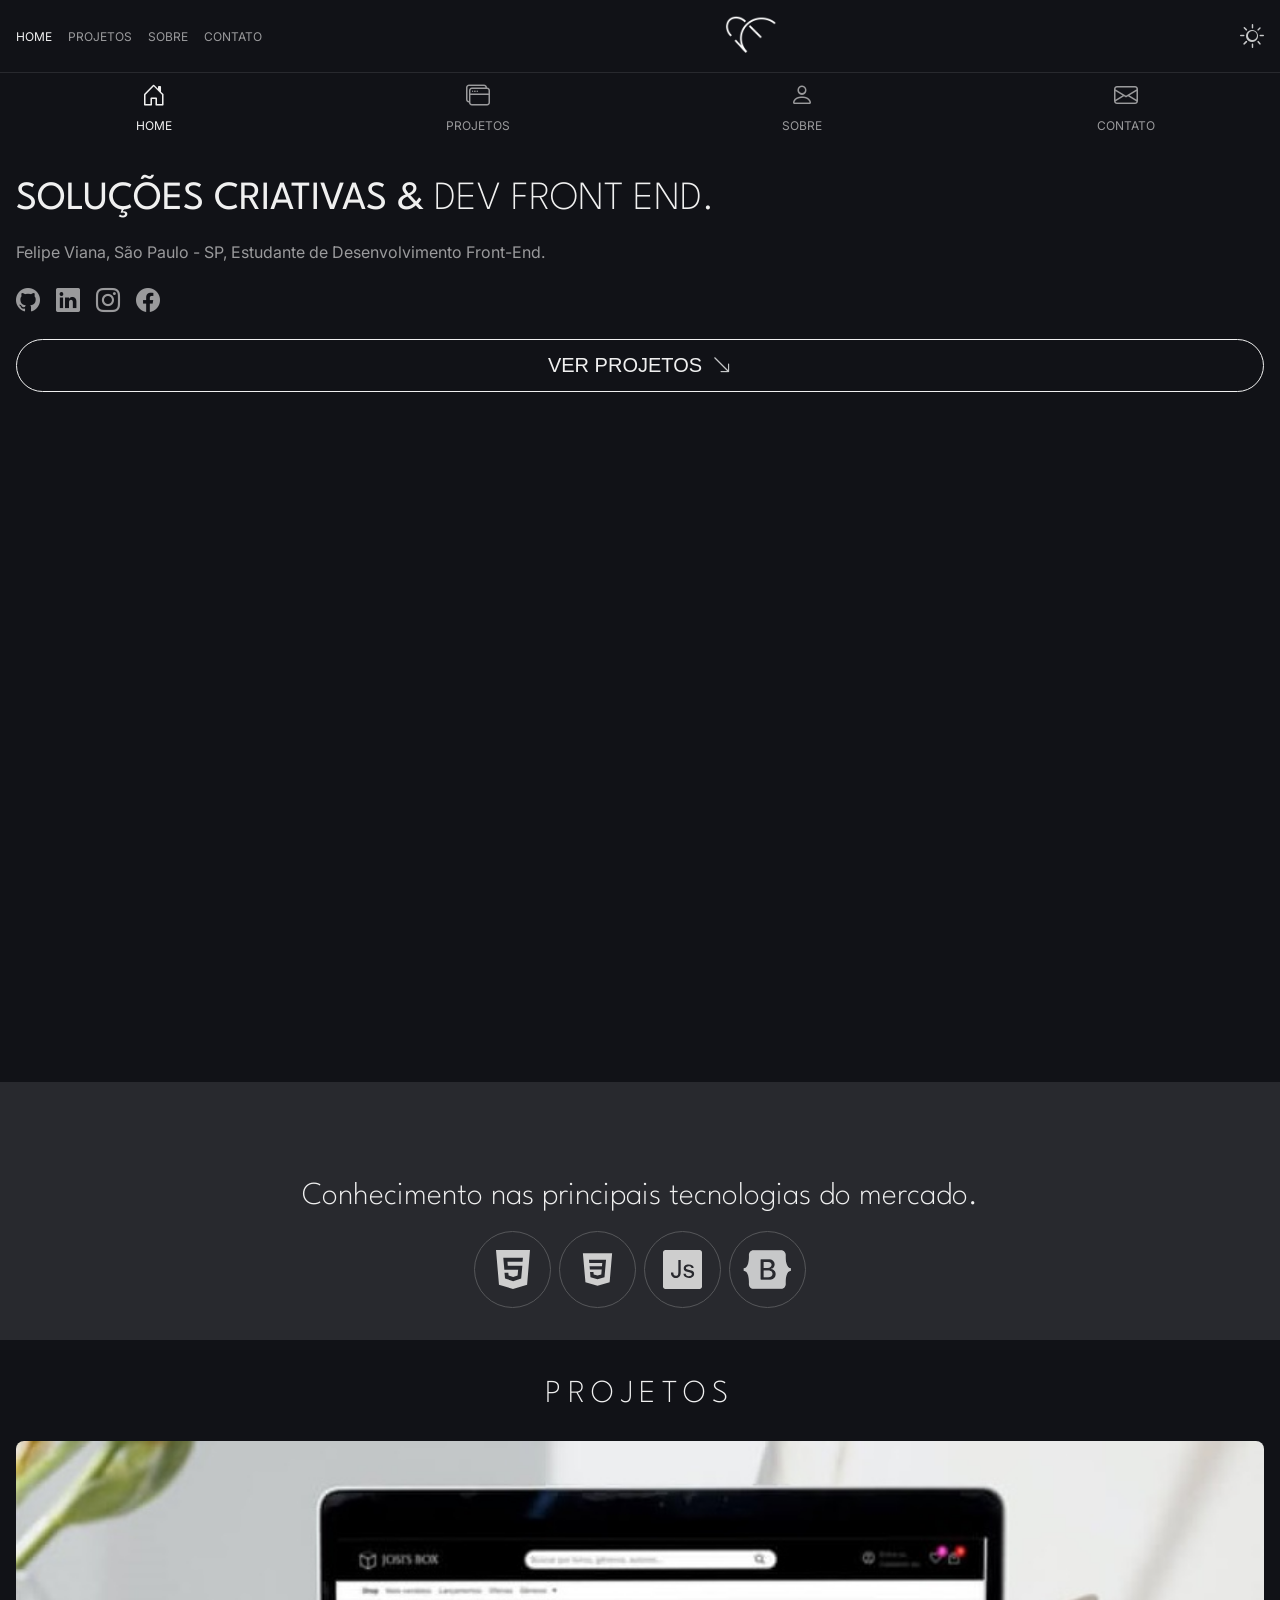
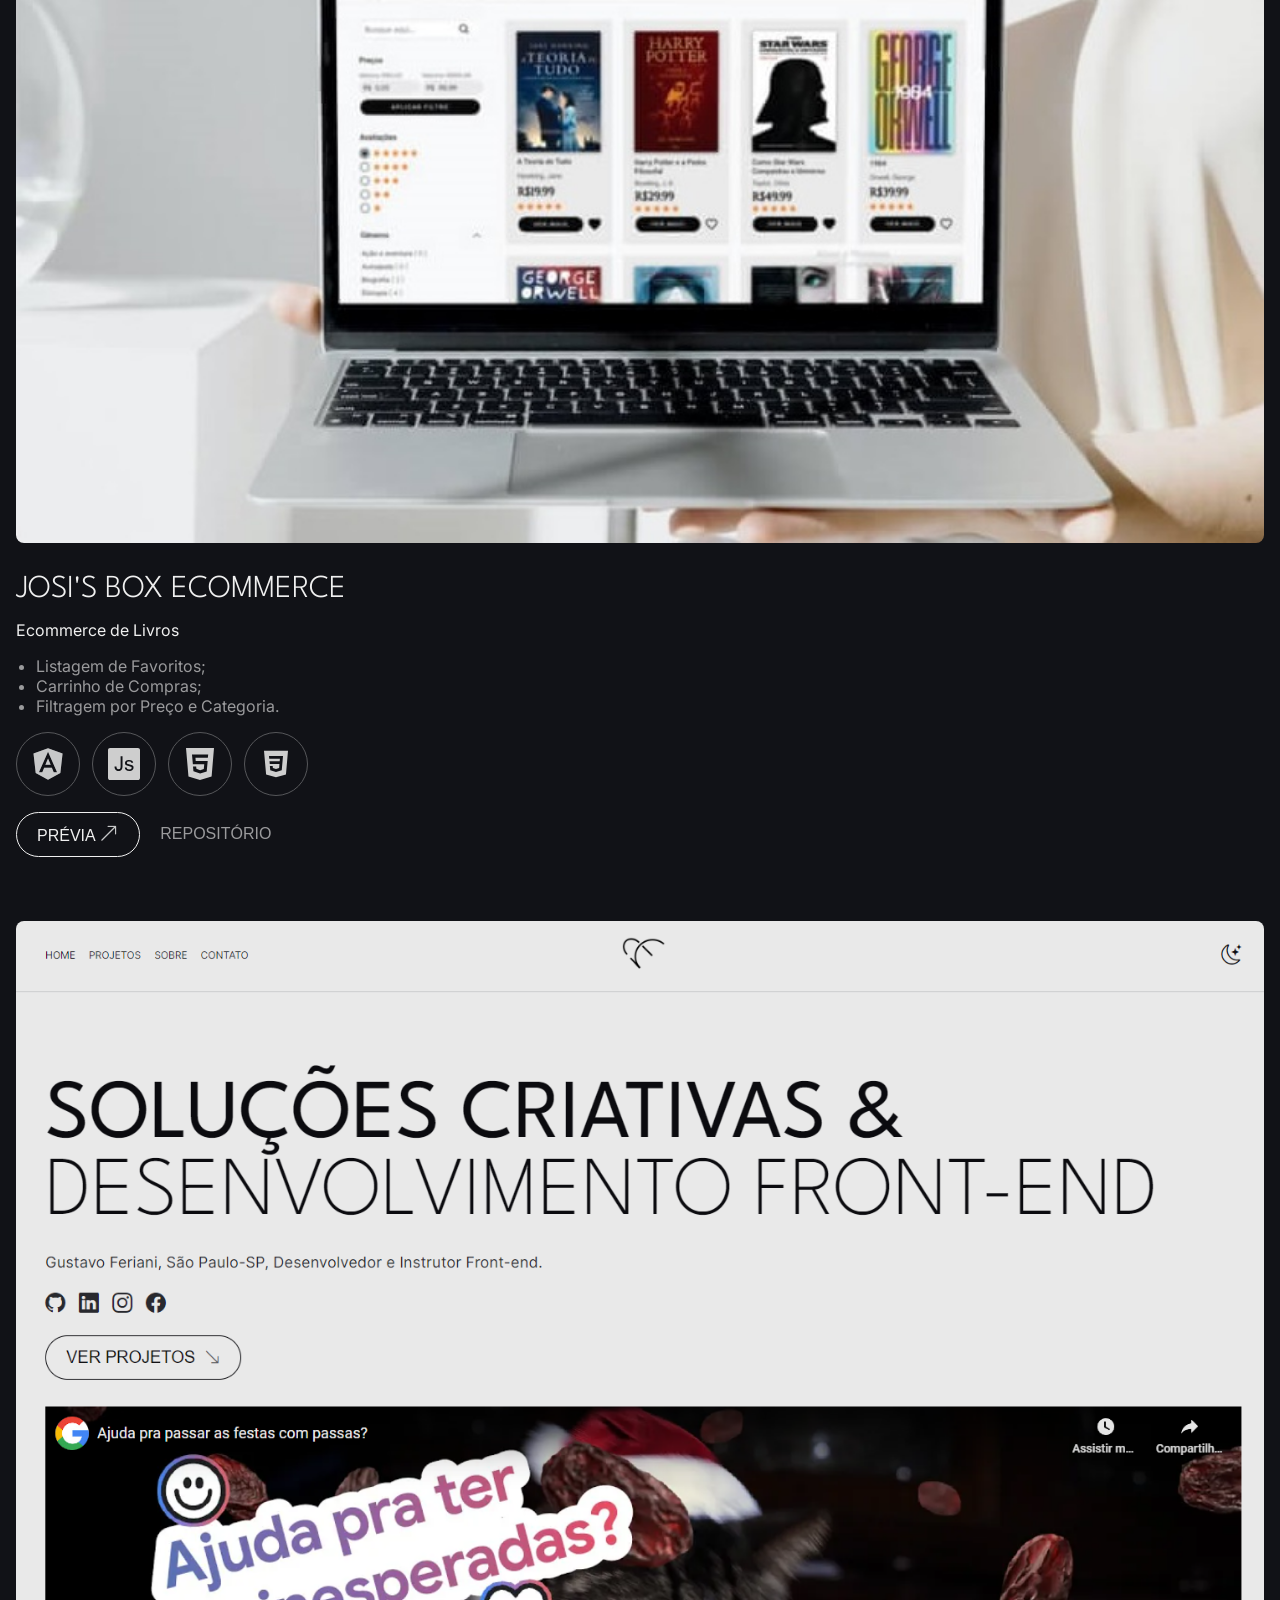
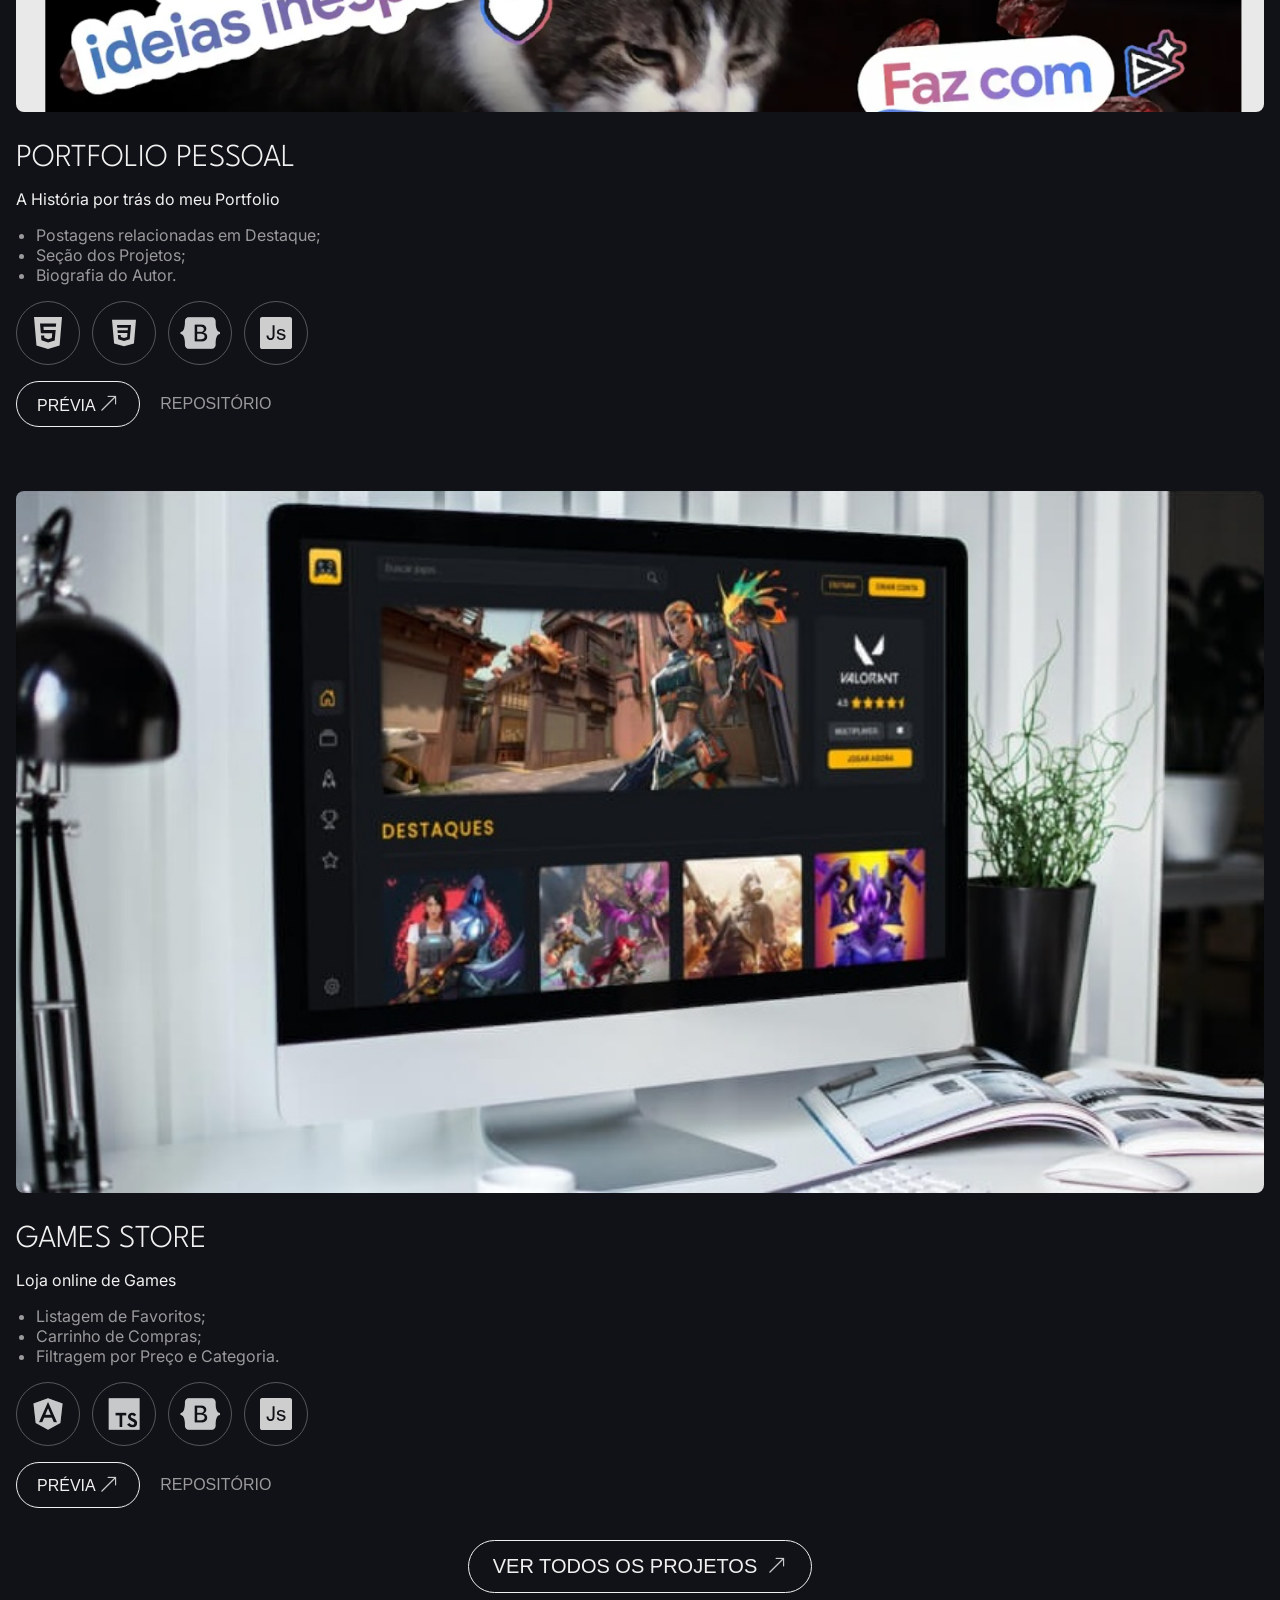
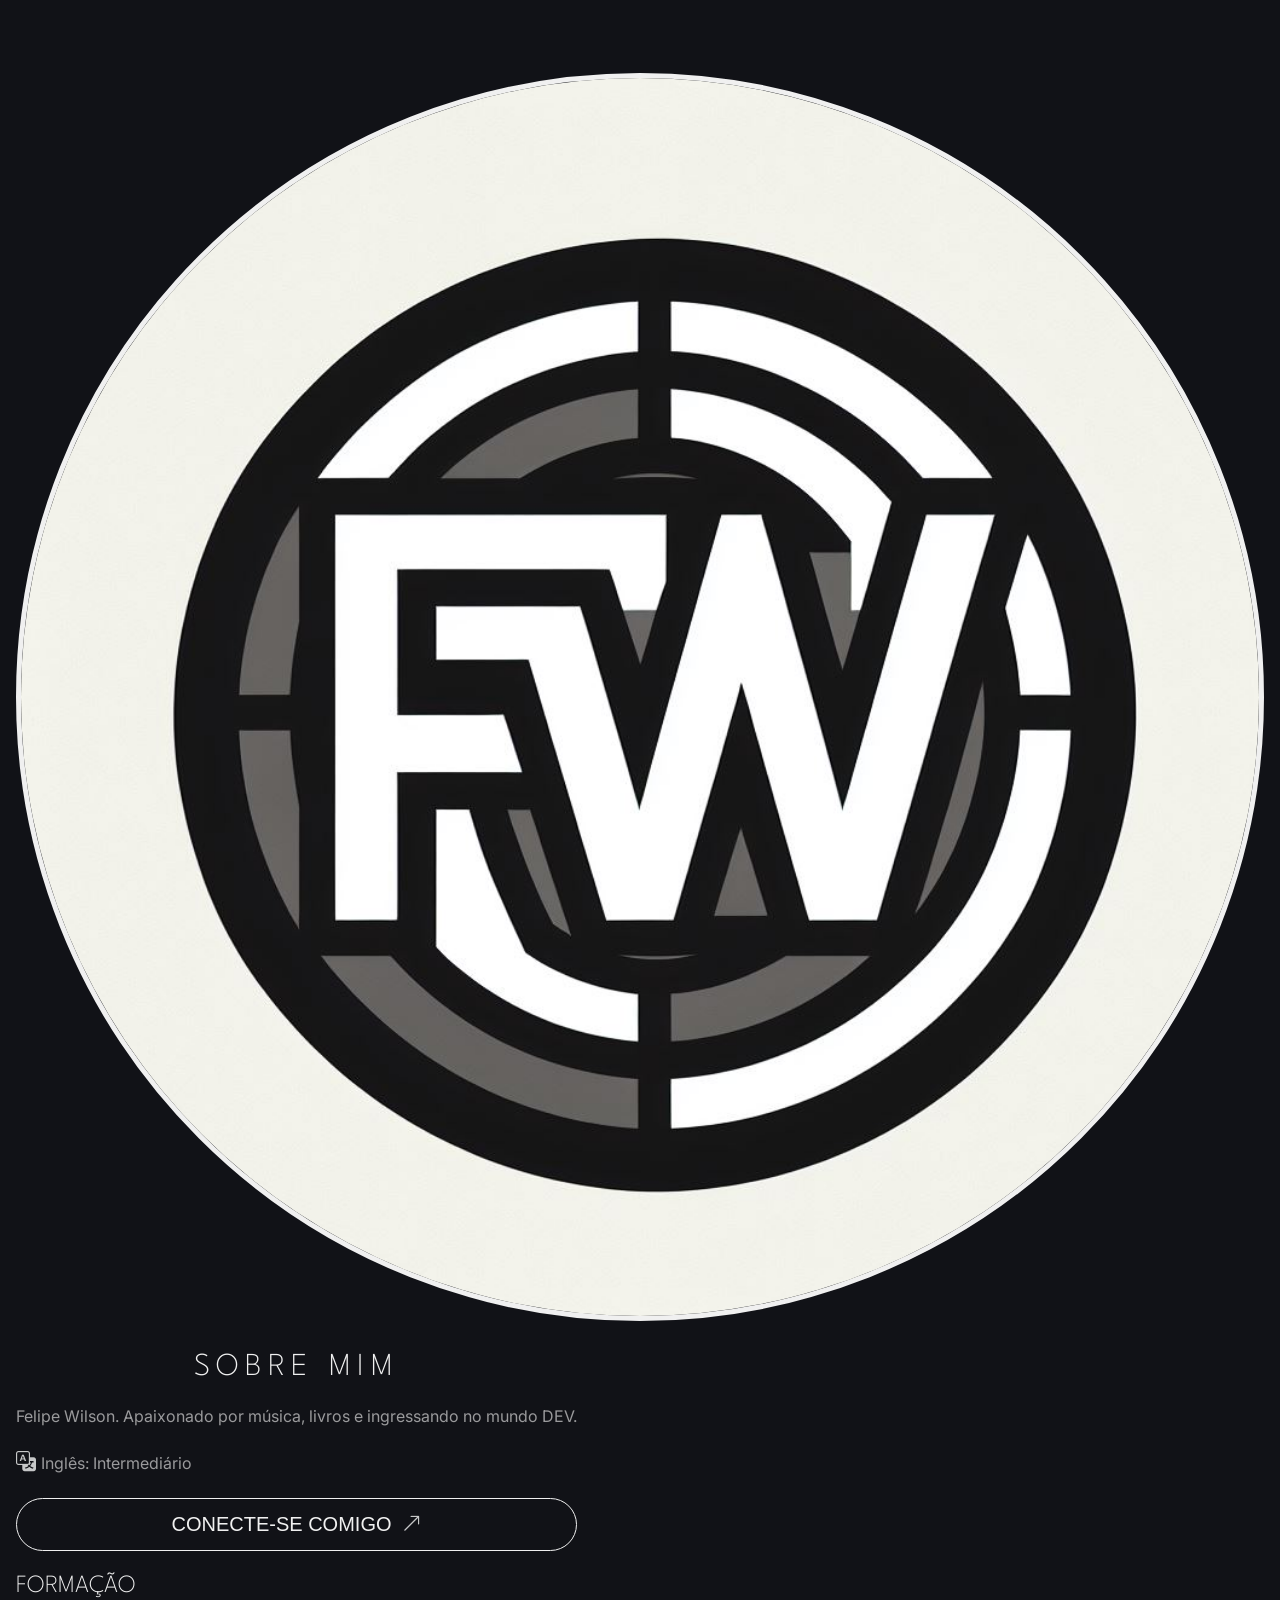
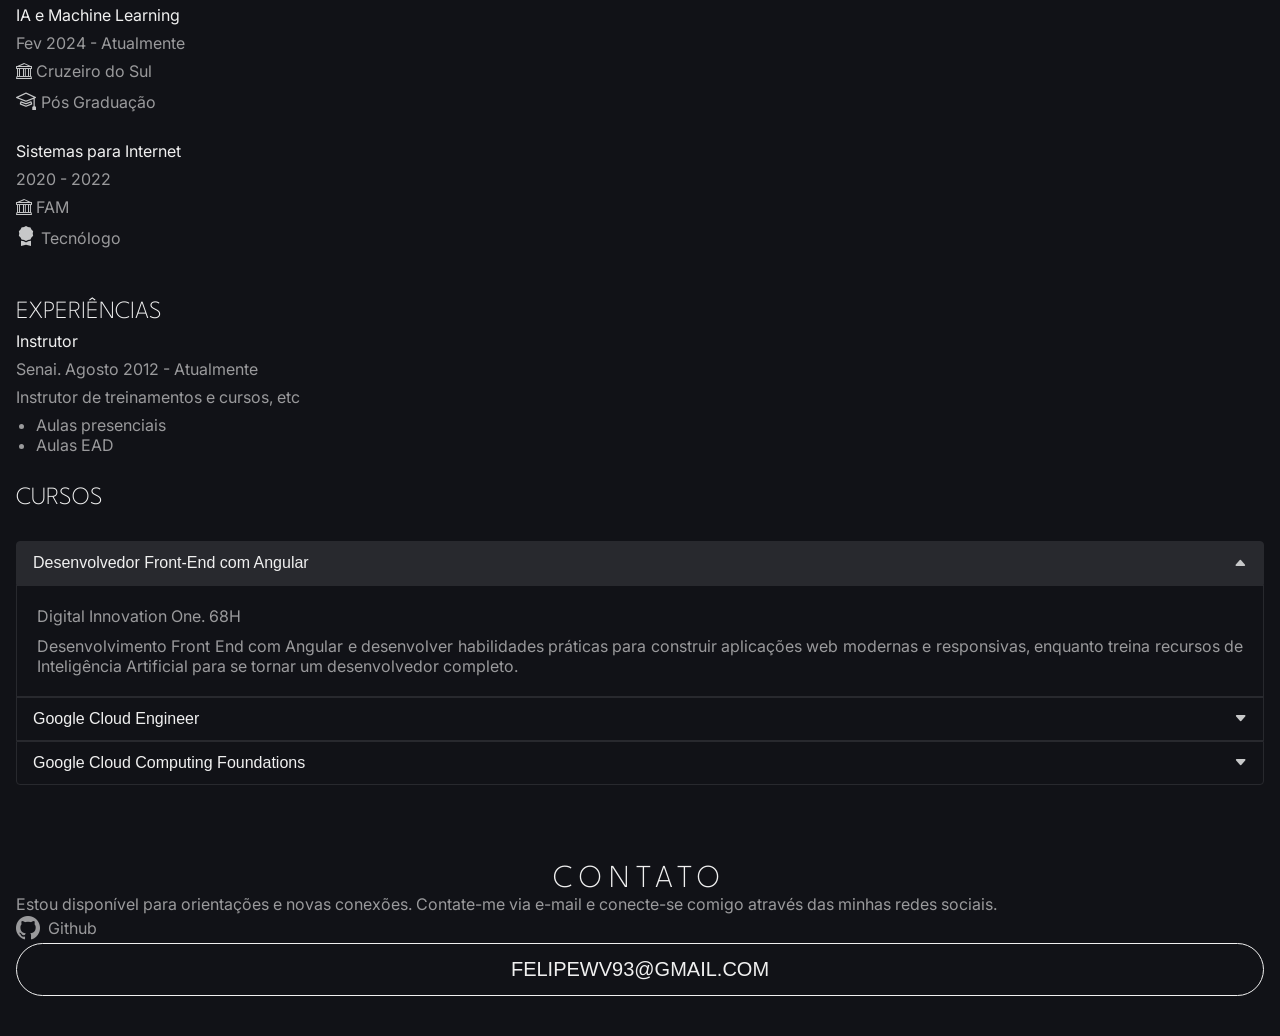
==== index.html @ 25a68a36 "update" ====
<!DOCTYPE html>
<html lang="pt-br">
<head>
    <meta chartset="UTF-8">
    <meta name="viewport" content="width=device-width, initial-scale=1.0">
    <title> Felipe | Portfolio </title>
    <!-- tag titulo -->
    <link rel="stylesheet" href="css/estilo.css">
    <link rel="preconnect" href="https://fonts.googleapis.com">
    <link rel="preconnect" href="https://fonts.gstatic.com" crossorigin>
    <link href="https://fonts.googleapis.com/css2?family=Inter:wght@100..900&family=League+Spartan:wght@100..900&display=swap" rel="stylesheet">

    <link rel="stylesheet" href="https://cdn.jsdelivr.net/npm/bootstrap-icons@1.11.3/font/bootstrap-icons.min.css">

</head>
<body>
    <header id="header"> <!-- cabeçalho -->
        <nav class="header-nav">
            <ul class="menu menu-principal">
                <li class="menu-item">
                    <a href="#home" class="menu-link active">
                        <span class="menu-text"> Home </span>
                     </a>
                </li>

                <li class="menu-item">
                    <a href="#projetos" class="menu-link">
                        <span class="menu-text"> Projetos </span> 
                        </a>
                </li>

                <li class="menu-item">
                    <a href="#sobre" class="menu-link">
                        <span class="menu-text"> Sobre </span>
                        </a>
                </li>

                <li class="menu-item">
                    <a href="#contato" class="menu-link"> 
                        <span class="menu-text"> Contato </span> 
                    </a>
                </li>
            </ul>
        </nav>

        <div class="header-logo"> <!-- area do logo-->
            <a href="#home">
                <img src="img/logo.png" alt="" class="logo">
            </a>
        </div> <!-- Fim area logo -->

        <div class="header-toggle">
            <i id="toggleTheme" class="bi bi-sun"></i>
        </div>
    </header>


    <!-- fim cabeçalho -- SHIFT + ALT + A -->
    <!-- menu mobile -->
    <nav class="nav-mobile">
        <ul class="menu menu-mobile">

            <li class="menu-item">
                <a class="menu-link active" href="#home">
                    <i class="menu-icon bi bi-house-door"> </i>
                    <span class="menu-text"> Home </span>
                </a>
            </li>

            <li class="menu-item">
                <a class="menu-link" href="#projetos">
                    <i class="menu-icon bi bi-window-stack"> </i>
                    <span class="menu-text"> Projetos </span>
                </a>
            </li>

            <li class="menu-item">
                <a class="menu-link" href="#sobre">
                    <i class="menu-icon bi bi-person"> </i>
                    <span class="menu-text"> Sobre </span>
                </a>
            </li>

            <li class="menu-item">
                <a class="menu-link" href="#contato">
                    <i class="menu-icon bi bi-envelope"> </i>
                    <span class="menu-text"> Contato </span>
                </a>
            </li>
        </ul>
    </nav>
    <!-- Fim menu mobile -->

    <main id="home">
        <div class="main-content">
            
            <h1> <b> Soluções Criativas & </b> Dev Front End. </h1>
            <p> Felipe Viana, São Paulo - SP, Estudante de Desenvolvimento Front-End.
            </p>
            <ul class="menu menu-social">

                <li>
                    <a class="menu-link" href="https://github.com/Felipewv93" target="_blank">
                        <i class="menu-icon bi bi-github"> </i>
                     </a>
                </li>

                <li>
                    <a class="menu-link" href="" target="_blank">
                        <i class="menu-icon bi bi-linkedin"> </i>
                     </a>
                </li>

                <li>
                    <a class="menu-link" href="" target="_blank">
                        <i class="menu-icon bi bi-instagram"> </i>
                     </a>
                </li>

                <li>
                    <a class="menu-link" href="" target="_blank">
                        <i class="menu-icon bi bi-facebook"> </i>
                     </a>
                </li>
            </ul>

            <a href="projetos">
                <button class="btn btn-primary">
                    <span> Ver Projetos </span>
                    <i class="bi bi-arrow-down-right"> </i>
                </button>
            </a>
        </div> <!-- Fim main content -->

        <div class="video">
            <iframe src="https://www.youtube.com/embed/EAjWeHn01Z8" title="Eu sendo coração mole e o Google me entende" frameborder="0" allow="accelerometer; autoplay; clipboard-write; encrypted-media; gyroscope; picture-in-picture; web-share" referrerpolicy="strict-origin-when-cross-origin" allowfullscreen>                
            </iframe>
        </div>
    </main>

    <section class="tecnologias">
        <h2> Conhecimento nas principais tecnologias do mercado. </h2>
        <ul class="tecnologias-lista">

            <li class="tecnologia-item">
                <img class="tecnologia-logo" src="img/tecnologias/HTML5.svg" alt="">
            </li>

            <li class="tecnologia-item">
                <img class="tecnologia-logo" src="img/tecnologias/Css.svg" alt="">
            </li>

            <li class="tecnologia-item">
                <img class="tecnologia-logo" src="img/tecnologias/Javascript.svg" alt="">
            </li>

            <li class="tecnologia-item">
                <img class="tecnologia-logo" src="img/tecnologias/Bootstrap.svg" alt="">
            </li>

        </ul>
    </section>

    <section id="projetos" class="projetos">
        <h2> Projetos </h2>
        
        <div class="projeto-container">
            <div class="projeto-card">
                <img class="card-cover" src="img/projetos/josisbox.jpg" alt="">
                    <div class="card-body">
                        <h3 class="card-title"> Josi's Box Ecommerce </h3>
                        <p class="card-descricao"> Ecommerce de Livros </p>
                        <ul class="card-lista">
                            <li class="card-item">
                                Listagem de Favoritos;
                            </li>

                            <li class="card-item">
                                Carrinho de Compras;
                            </li>

                            <li class="card-item">
                                Filtragem por Preço e Categoria.
                            </li>
                        </ul>

                        <ul class="tecnologias-lista">

                            <li class="tecnologia-item">
                                <img class="tecnologia-logo" src="img/tecnologias/Angular.svg" alt="">
                            </li>

                            <li class="tecnologia-item">
                                <img class="tecnologia-logo" src="img/tecnologias/Javascript.svg" alt="">
                            </li>

                            <li class="tecnologia-item">
                                <img class="tecnologia-logo" src="img/tecnologias/HTML5.svg" alt="">
                            </li>
                            <li class="tecnologia-item">
                                <img class="tecnologia-logo" src="img/tecnologias/Css.svg" alt="">
                            </li>
                        </ul>

                        <div class="card-button">
                            <button class="btn btn-primary">
                                <a href="https://www.amazon.com.br/Livros/b/?ie=UTF8&node=6740748011&ref_=nav_cs_books" target="_blank">
                                     <span> Prévia </span>
                                     <i class="bi bi-arrow-up-right"> </i>
                                </a>
                            </button>
                            <button class="btn">
                                <a href="https://github.com/Felipewv93/teste-josis" target="blank">
                                     <span> Repositório </span>
                                </a>
                            </button>
                        </div>
                    </div>    
            </div>


            <div class="projeto-card card-reverse">
                <img class="card-cover" src="img/projetos/portfolio.PNG" alt="">
                    <div class="card-body">
                        <h3 class="card-title"> Portfolio Pessoal </h3>
                        <p class="card-descricao"> A História por trás do meu Portfolio </p>
                        <ul class="card-lista">
                            <li class="card-item">
                                Postagens relacionadas em Destaque;
                            </li>

                            <li class="card-item">
                                Seção dos Projetos;
                            </li>

                            <li class="card-item">
                                Biografia do Autor.
                            </li>
                        </ul>

                        <ul class="tecnologias-lista">

                            <li class="tecnologia-item">
                                <img class="tecnologia-logo" src="img/tecnologias/HTML5.svg" alt="">
                            </li>

                            <li class="tecnologia-item">
                                <img class="tecnologia-logo" src="img/tecnologias/Css.svg" alt="">
                            </li>

                            <li class="tecnologia-item">
                                <img class="tecnologia-logo" src="img/tecnologias/Bootstrap.svg" alt="">
                            </li>
                            <li class="tecnologia-item">
                                <img class="tecnologia-logo" src="img/tecnologias/Javascript.svg" alt="">
                            </li>
                        </ul>

                        <div class="card-button">
                            <button class="btn btn-primary">
                                <a href="https://felipewv93.github.io/frontend/" target="_blank">
                                     <span> Prévia </span>
                                     <i class="bi bi-arrow-up-right"> </i>
                                </a>
                            </button>
                            <button class="btn">
                                <a href="https://github.com/Felipewv93/frontend" target="blank">
                                     <span> Repositório </span>
                                </a>
                            </button>
                        </div>
                    </div>    
            </div>

            <div class="projeto-card">
                <img class="card-cover" src="img/projetos/games-store.jpg" alt="">
                    <div class="card-body">
                        <h3 class="card-title"> Games Store </h3>
                        <p class="card-descricao"> Loja online de Games </p>
                        <ul class="card-lista">
                            <li class="card-item">
                                Listagem de Favoritos;
                            </li>

                            <li class="card-item">
                                Carrinho de Compras;
                            </li>

                            <li class="card-item">
                                Filtragem por Preço e Categoria.
                            </li>
                        </ul>

                        <ul class="tecnologias-lista">

                            <li class="tecnologia-item">
                                <img class="tecnologia-logo" src="img/tecnologias/Angular.svg" alt="">
                            </li>

                            <li class="tecnologia-item">
                                <img class="tecnologia-logo" src="img/tecnologias/TypeScript.svg" alt="">
                            </li>

                            <li class="tecnologia-item">
                                <img class="tecnologia-logo" src="img/tecnologias/Bootstrap.svg" alt="">
                            </li>
                            <li class="tecnologia-item">
                                <img class="tecnologia-logo" src="img/tecnologias/Javascript.svg" alt="">
                            </li>
                        </ul>

                        <div class="card-button">
                            <button class="btn btn-primary">
                                <a href="https://www.nintendo.com/pt-br/store/games/" target="_blank">
                                     <span> Prévia </span>
                                     <i class="bi bi-arrow-up-right"> </i>
                                </a>
                            </button>
                            <button class="btn">
                                <a href="https://github.com/Felipewv93/teste-josis" target="blank">
                                     <span> Repositório </span>
                                </a>
                            </button>
                        </div>
                    </div> <!-- card body -->
                    
                    <a href="https://github.com/Felipewv93" target="_blank">
                        <button class="btn btn-primary">
                            <span> Ver todos os Projetos </span>
                            <i class="bi bi-arrow-up-right"> </i>
                        </button>
                    </a>

                    
            </div> <!-- Fim projeto-card -->

        </div> <!-- Fim projeto-container -->

    </section> <!-- fim projetos -->

    <section id="sobre" class="sobre">

        <div class="sobre-content1">

            <img class="sobre-logo" src="img/avatar.jpg" alt="">

            <div class="sobre-descricao">

                <h2> Sobre Mim</h2>
                <p>
                    Felipe Wilson. Apaixonado por música, livros e ingressando no mundo DEV.
                </p>

                <div class="sobre-icones">
                    <i class="bi bi-translate"> </i>
                    <span> Inglês: Intermediário </span>
                </div>

                <div class="descricao-button">
                    <a href="https://github.com/Felipewv93" target="_blank">
                        <button class="btn btn-primary">
                            <span> Conecte-se Comigo </span>
                            <i class="bi bi-arrow-up-right"> </i>
                        </button>
                    </a>
                </div>

            </div> <!-- sobre-descricao -->

        </div> <!-- fim conteudo 1 -->

        <div class="sobre-content2">

            <div class="col1">
                <div class="row1">

                    <h3> Formação </h3>

                    <h4> IA e Machine Learning </h4>
                    <span> Fev 2024 - Atualmente </span>

                    <div class="=sobre-icones">
                        <i class="bi bi-bank"></i>
                        <span> Cruzeiro do Sul </span>
                    </div>

                    <div class="sobre-icones">
                        <i class="bi bi-mortarboard"> </i>
                        <span> Pós Graduação </span> <br> <br>
                    </div>

                    <h4> Sistemas para Internet </h4>
                    <span> 2020 - 2022 </span>

                    <div class="=sobre-icones">
                        <i class="bi bi-bank"></i>
                        <span> FAM </span>
                    </div>

                    <div class="sobre-icones">
                        <i class="bi bi-award-fill"> </i>
                        <span> Tecnólogo </span> <br> <br>
                    </div>

                </div> <!-- row 1 -->

                <div class="row2">

                    <h3> Experiências </h3>
                    
                    <h4> Instrutor </h4>
                    <span> Senai. Agosto 2012 - Atualmente </span>
                    <span> Instrutor de treinamentos e cursos, etc </span>

                    <ul class="sobre-lista">
                        <li class="sobre-item"> Aulas presenciais </li>
                        <li class="sobre-item"> Aulas EAD </li>
                    </ul>
                </div>
            </div> <!-- coluna 1-->


            <div class="col2">

                <h3> Cursos </h3>
                <div class="accordion">

                    <div class="accordion-item active">

                        <button class="accordion-header start">
                            <span> Desenvolvedor Front-End com Angular </span>
                            <i class="bi bi-caret-down-fill"> </i>
                        </button>

                        <div class="accordion-body">
                            <p> Digital Innovation One. 68H </p>
                            <p> Desenvolvimento Front End com Angular e desenvolver habilidades práticas para construir aplicações web modernas e responsivas, enquanto treina recursos de Inteligência Artificial para se tornar um desenvolvedor completo. </p>
                        </div>
                    </div>

                    <div class="accordion-item">

                        <button class="accordion-header">
                            <span> Google Cloud Engineer </span>
                            <i class="bi bi-caret-down-fill"> </i>
                        </button>

                        <div class="accordion-body">
                            <p> SENAI. Fev 2024. 40H.</p>
                            <p> Com a certificação Associate Cloud Engineer, é possível implantar aplicativos, monitorar operações e gerenciar soluções corporativas. Também é possível usar o Console do Google Cloud e a interface de linha de comando na realização de tarefas comuns baseadas na plataforma para a manutenção de uma ou mais soluções implantadas que usam os serviços gerenciados pelo Google ou autogerenciados no Google Cloud. </p>
                        </div>
                    </div>

                    <div class="accordion-item">

                        <button class="accordion-header end">
                            <span> Google Cloud Computing Foundations </span>
                            <i class="bi bi-caret-down-fill"> </i>
                        </button>

                        <div class="accordion-body end">
                            <p> SENAI. Fev 2024. 40H. </p>
                            <p> Este curso fornece uma visão geral da computação em nuvem, maneiras de usar o Google Cloud e diferentes opções de computação. </p>
                        </div>
                    </div>

                </div> <!-- Fim accordion -->
            </div> <!-- coluna 2 -->
        </div>
    </section>

    <section id="contato" class="contato">

        <h2> Contato </h2>
        <p> Estou disponível para orientações e novas conexões.
            Contate-me via e-mail e conecte-se comigo através das minhas redes sociais.
        </p>

        <ul class="menu menu-social">
            <li>
                <a class="menu-link" href="https://github.com/Felipewv93" target="_blank">
                    <i class="menu-icon bi bi-github"> </i>
                    <span> Github </span>
                </a>
            </li>
        </ul>

        <a href="mailto:felipewv93@gmail.com">
            <button class="btn btn-primary">
                <span class="email"> felipewv93@gmail.com </span>
            </button>
        </a>
    </section> <!-- fim contato -->
    
</body>
</html>
---- css/estilo.css ----
@import url('https://fonts.googleapis.com/css2?family=Inter:wght@100..900&family=League+Spartan:wght@100..900&display=swap');

:root, :root[data-theme='dark'] {
    --primary-color: #F0F0F0;  /* cor de texto */
    --secondary-color: #d82424; /* 2ª cor de texto*/
    --primary-bg-color: #111217;  /* cor de fundo */
    /* bg = background = plano de fundo*/
    --secondary-bg-color: #28292E;
    --primary-border-color: #28292E;
    --secondary-border-color: #56575A;

    --title-color: #F0F0F0;
    --text-color: #9a9a9c;
    --link-color: #9a9a9c;
    --icon-color: #c7c8c9;

}

:root [data-theme='light'] {
    --primary-color: #0B0B0F;
    --primary-bg-color: #E9E9E9;
    --secondary-bg-color: #c7c8c9;
    --primary-border-color: #c7c8c9;
    --secondary-border-color: ##9a9a9c;

    --title-color: #0b0b0f;
    --text-color: #28292e;
    --link-color: #28292e;
    --icon-color: #56575a;
}
/*
definindo variáveis de cores para um tema claro e um tema escuro

ROOT refere-se ao elemento raiz do documento HTML

seletor :root define as variáveis globais

Isso oferece uma maneira flexível de definir valores
que podem ser reutilizados em todo o seu css e facilmente atualizados de um único lugar.
*/

html [data-theme='light'] .brand-logo {
    filter: invert(1);
}
html [data-theme='light'] .tecnologias-logo {
    filter: invert(80%);
}
/* (*) reset do CSS */
*{
    margin: 0px; /* margem */
    padding: 0px ; /* preenchimento // espaçamento */
    box-sizing: border-box;
    vertical-align: baseline;
    list-style: none;
    scrollbar-width: thin;
    scrollbar-color: var(--secondary-bg-color) transparent;
}

body {
    background: var(--primary-bg-color);
    font-family: 'Inter', Tahoma, Geneva, Verdana, sans-serif;
    color: var(--text-color) ;
}

a {
    text-decoration: none;
    color: var(--text-color);
}
a:hover {
    color: var(--primary-color);
}
i {
    color: var(--icon-color);
}
b {
    font-weight: 400;
}

h1 {
    font-size: 2.5rem;
    font-weight: 200;
}
h2 {
    font-size: 2rem;
    text-align: center;
    letter-spacing: 0.4rem;
}
h3 {
    font-size: 1.55rem;
    text-align: left;
}
h4 {
    color: var(--primary-color);
    font-weight: 400;
    font-size: 1.15;
    text-align: left;
}
h1, h2, h3 {
    font-family: 'League Spartan', Tahoma, Geneva, Verdana, sans-serif;
    text-transform: uppercase;
    color: var(--title-color);
    font-weight: 200;
}

p, span, li {
    font-size: 1rem;
}
p {
    text-align: justify;
}


#header {
    display: flex;
    flex-flow: row wrap;
    justify-content: space-between;
    align-items: center;
    width: 100%;
    padding: 0.5rem 1rem;
    z-index: 2;
}
.header-toggle {
    display: flex;
    justify-content: flex-end;
}
.header-logo .logo {
    width: 3.25rem;
    height: 3.25rem;
}
#toggleTheme{
    font-size: 1.5rem;
    color: var(--icon-color);
    cursor: pointer;
    transition: ease-in-out .4s;
}

.menu{
    display: flex;
    align-items: center;
    background: var(--primary-bg-color);
    gap: 1rem;
}
.menu-item{
    width: 100%;
}
.menu-link{
    display: flex;
    align-items: center;
    gap: .5rem; /* */
}
.menu-mobile{
    width: 100vw; /* vw = viewport widht*/
    /* position: fixed; */
    bottom: 0;
    justify-content: space-between;
    border-top: 1px solid var(--primary-border-color);
}

.menu-mobile .menu-link {
    flex-direction: column; /* */
    justify-content: center;
    padding: 0.5rem 1rem;
}

.menu-link.active .menu-icon,
.menu-link.active .menu-text,
.menu-link:hover .menu-icon,
.menu-link:hover .menu-text{
    color: var(--primary-color);
}

.menu-icon, .menu-text{
    color: var(--text-color);
}
.menu-icon{
    font-size: 1.5rem;
}
.menu-text {
    font-size: .75rem;
    text-transform: uppercase;
}
/*
.header-nav {
    display: ; } /* habilitar none 
*/
.menu-principal {
    gap: 1rem;
}

.menu-social {
    gap: 1rem;
}
.btn {
    display: flex;
    justify-content: center;
    align-items: center;
    gap: 0.625rem;
    width: 100%;
    background: transparent;
    border-radius: 3rem;
    border: none;
    padding: 0.875rem 1.5rem;
    transition: ease-in-out .3s;
    cursor: pointer;
    color: var(--primary-color);
}
.btn:hover {
    transform: scale(1.05);
    transition: ease-in-out .3s;
}
.btn span, .btn i {
    font-size: 1.25rem;
    text-transform: uppercase;
}
.btn-primary span {
    color: var(--primary-color);
}
.btn-primary {
    border: 1px solid var(--primary-color);
}
#home{
    display: flex;
    flex-direction: column;
    gap: 2rem;
}
.main-content {
    display: flex;
    flex-direction: column;
    gap: 1.5rem;
}
.video iframe {
    width: 100%;
    aspect-ratio: 16/9;
}
#home, .projetos, .sobre, .contato {
    padding: 2.5rem 1rem;
}
.tecnologias {
    display: flex;
    flex-direction: column;
    justify-content: flex-start;
    align-items: center;
    gap: 1.25rem;
    padding: 6.25rem 1rem 2rem;
    background: var(--secondary-bg-color);
    margin-top: -5.5rem;
}
.tecnologias h2 {
    font-size: 2rem;
    text-transform: none;
    letter-spacing: normal;
    text-align: start;
}
.tecnologias-lista {
    display: flex;
    flex-flow: row wrap;
    gap: .5rem;
}
.tecnologia-item {
    display: flex;
    flex-direction: row;
    justify-content: center;
    align-items: center;
    width: 4.8rem;
    height: 4.8rem;
    border: 1px solid var(--secondary-border-color);
    border-radius: 5rem;
}
.tecnologia-logo {
    height: 2.4rem;
}
.projetos {
    display: flex;
    flex-direction: column;
    gap: 2rem;
}
.projeto-container {
    display: flex;
    flex-direction: column;
    gap: 4rem;
}
.projeto-card {
    display: flex;
    flex-direction: column;
    gap: 2rem;
}
.card-cover {
    width: 100%;
    border-radius: 0.5rem;
    object-fit: cover;
    object-position: center;
}
.card-body {
    display: flex;
    flex-direction: column;
    justify-content: end;
    align-items: flex-start;
    gap: 1rem;
}
.card-title {
    font-size: 2rem;
    color: var(--title-color);
    font-weight: 300;
}
.card-descricao {
    color: var(--title-color);
}
.card-lista, .sobre-lista {
    margin-left: 1.25rem;
}
.card-item, .sobre-item {
    list-style: disc;
}
.card-button, .card-descricao {
    display: flex;
    flex-flow: row wrap;
    justify-content: center;
}
.card-button .btn {
    padding: .65rem 1.25rem;
}
.card-button .btn span {
    font-size: 1rem;
}
.card-body .tecnologias-lista {
    gap: .75rem;
}
.card-body .tecnologia-item {
    width: 4rem;
    height: 4rem;
}
.card-body .tecnologia-logo {
    height: 2rem;
}
.projetos .btn {
    width: auto;
    margin: auto;
}
/* Sobre */
.sobre {
    display: flex;
    flex-direction: column;
    gap: 1.5rem;
}
.sobre-content1, .sobre-content2 {
    display: flex;
    flex-direction: column;
    align-items: flex-start;
    justify-content: flex-start;
    gap: 2rem;
}
.sobre-logo {
    width: 100%;
    object-fit: cover;
    object-position: center;
    pointer-events: none; /* bloqueia as interações com as imagens */
    border-radius: 50rem;
    border: 5px solid var(--primary-color);
}
.sobre-descricao {
    display: flex;
    flex-direction: column;
    justify-content: flex-start;
    gap: 1.5rem;
}
.sobre.icones {
    display: flex;
    align-items: center;
    gap: 1.25rem;
}
.sobre-icones i {
    font-size: 1.25rem;
}
.sobre-content2 .col1,
.sobre-content2 .col2 {
    display: flex;
    flex-direction: column;
    text-align: justify;
    gap: 2rem;
}
.sobre-content2 .col1 .row1,
.sobre-content2 .col1 .row2 {
    display: flex;
    flex-direction: column;
    gap: .5rem;
}
.accordion-header {
    width: 100%;
    display: flex;
    padding: 0.75rem 1rem;
    justify-content: space-between;
    align-items: center;
    border: 1px solid var(--primary-border-color);
    background: transparent;
    text-align: left;
    cursor: pointer;
    transition: ease-in-out .3s;
}
.accordion-header span {
    color: var(--title-color);
}
.accordion-header.start {
    border-radius: 0.25rem 0.25rem 0rem 0rem;
}
.accordion-header.end,
.accordion-item.active .accordion-body.end {
    border-radius: 0rem 0rem 0.25rem 0.25rem;
}
.accordion-item.active .accordion.item.end {
    border-radius: 0;
}
.accordion-body {
    display: none;
    padding: 1.25rem;
    flex-direction: column;
    align-items: flex-start;
    gap: .625rem;
    border: 1px solid var(--primary-border-color);
}
.accordion-item.active .accordion-header {
    background: var(--secondary-bg-color);
}
.accordion-item.active .accordion-body {
    display: flex;
}
.accordion-item.active .bi-caret-down-fill {
    transform: rotate(180deg);
}

/* Contato */
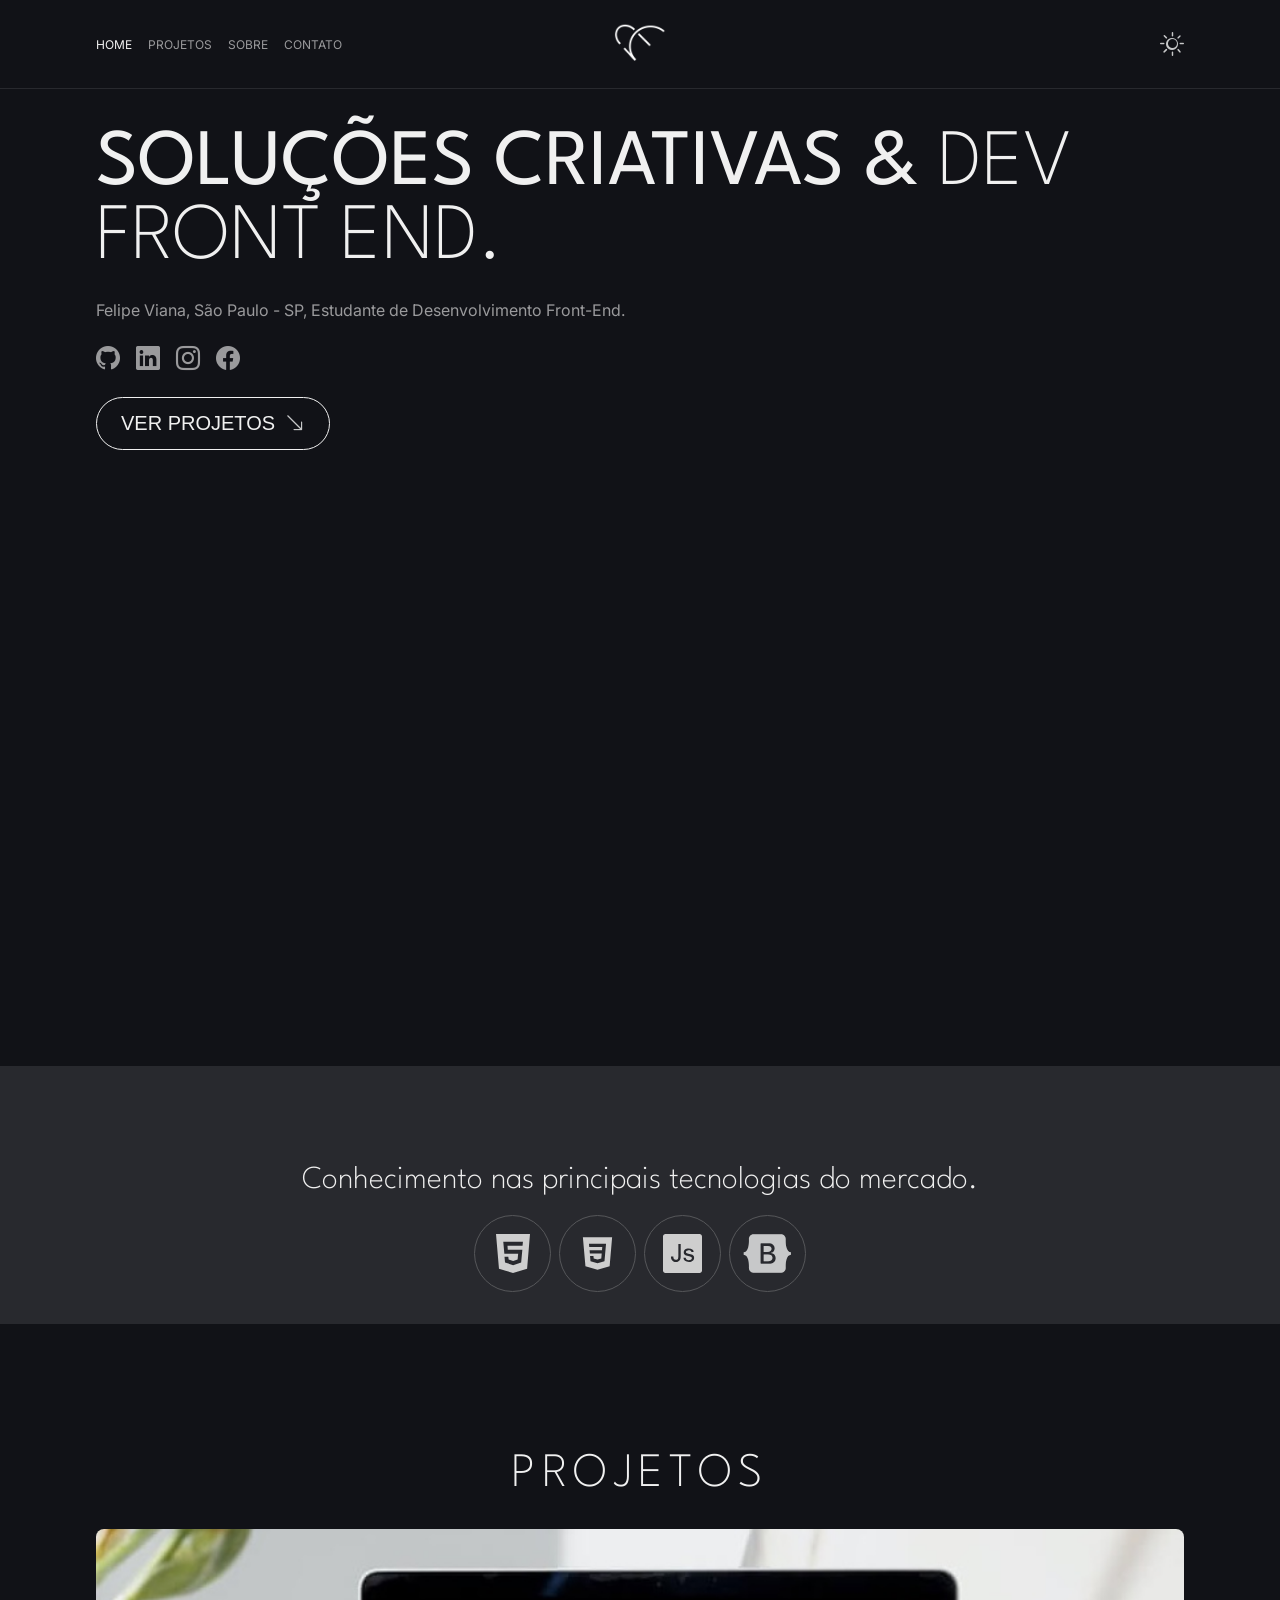
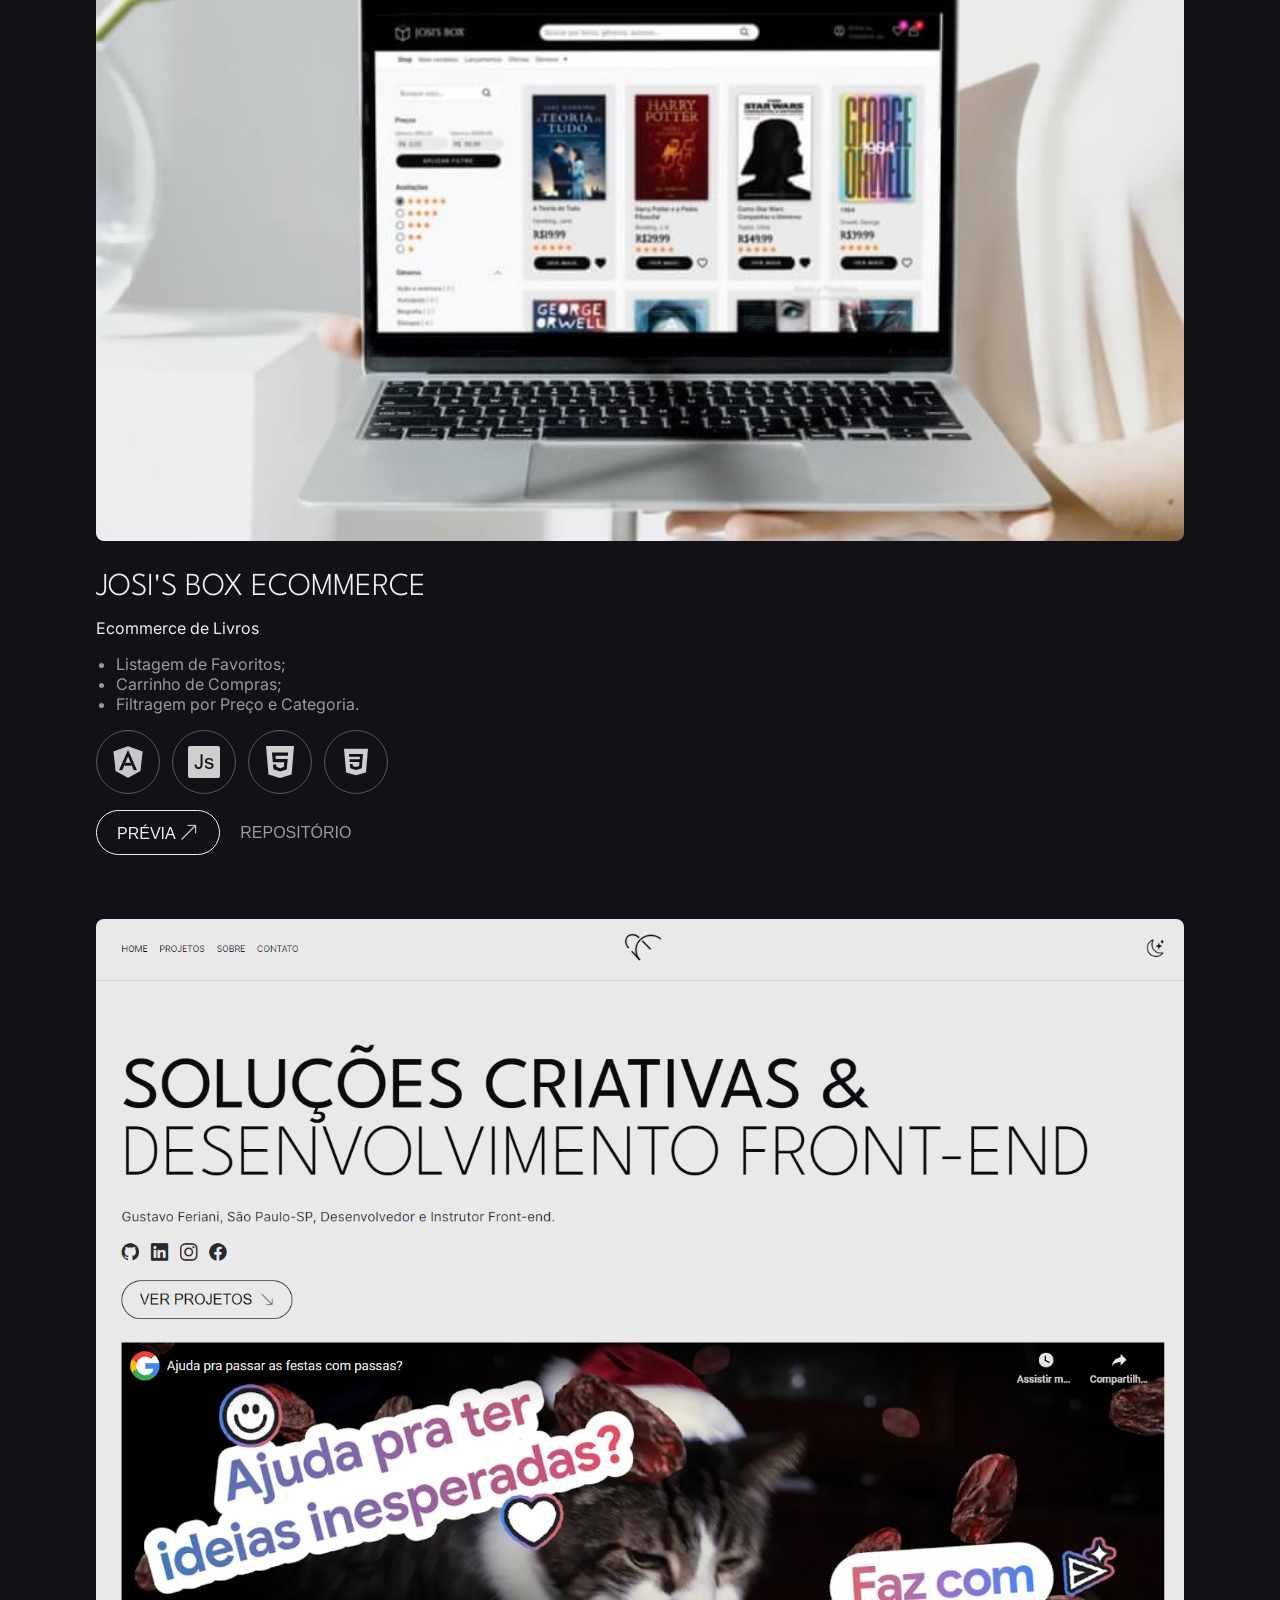
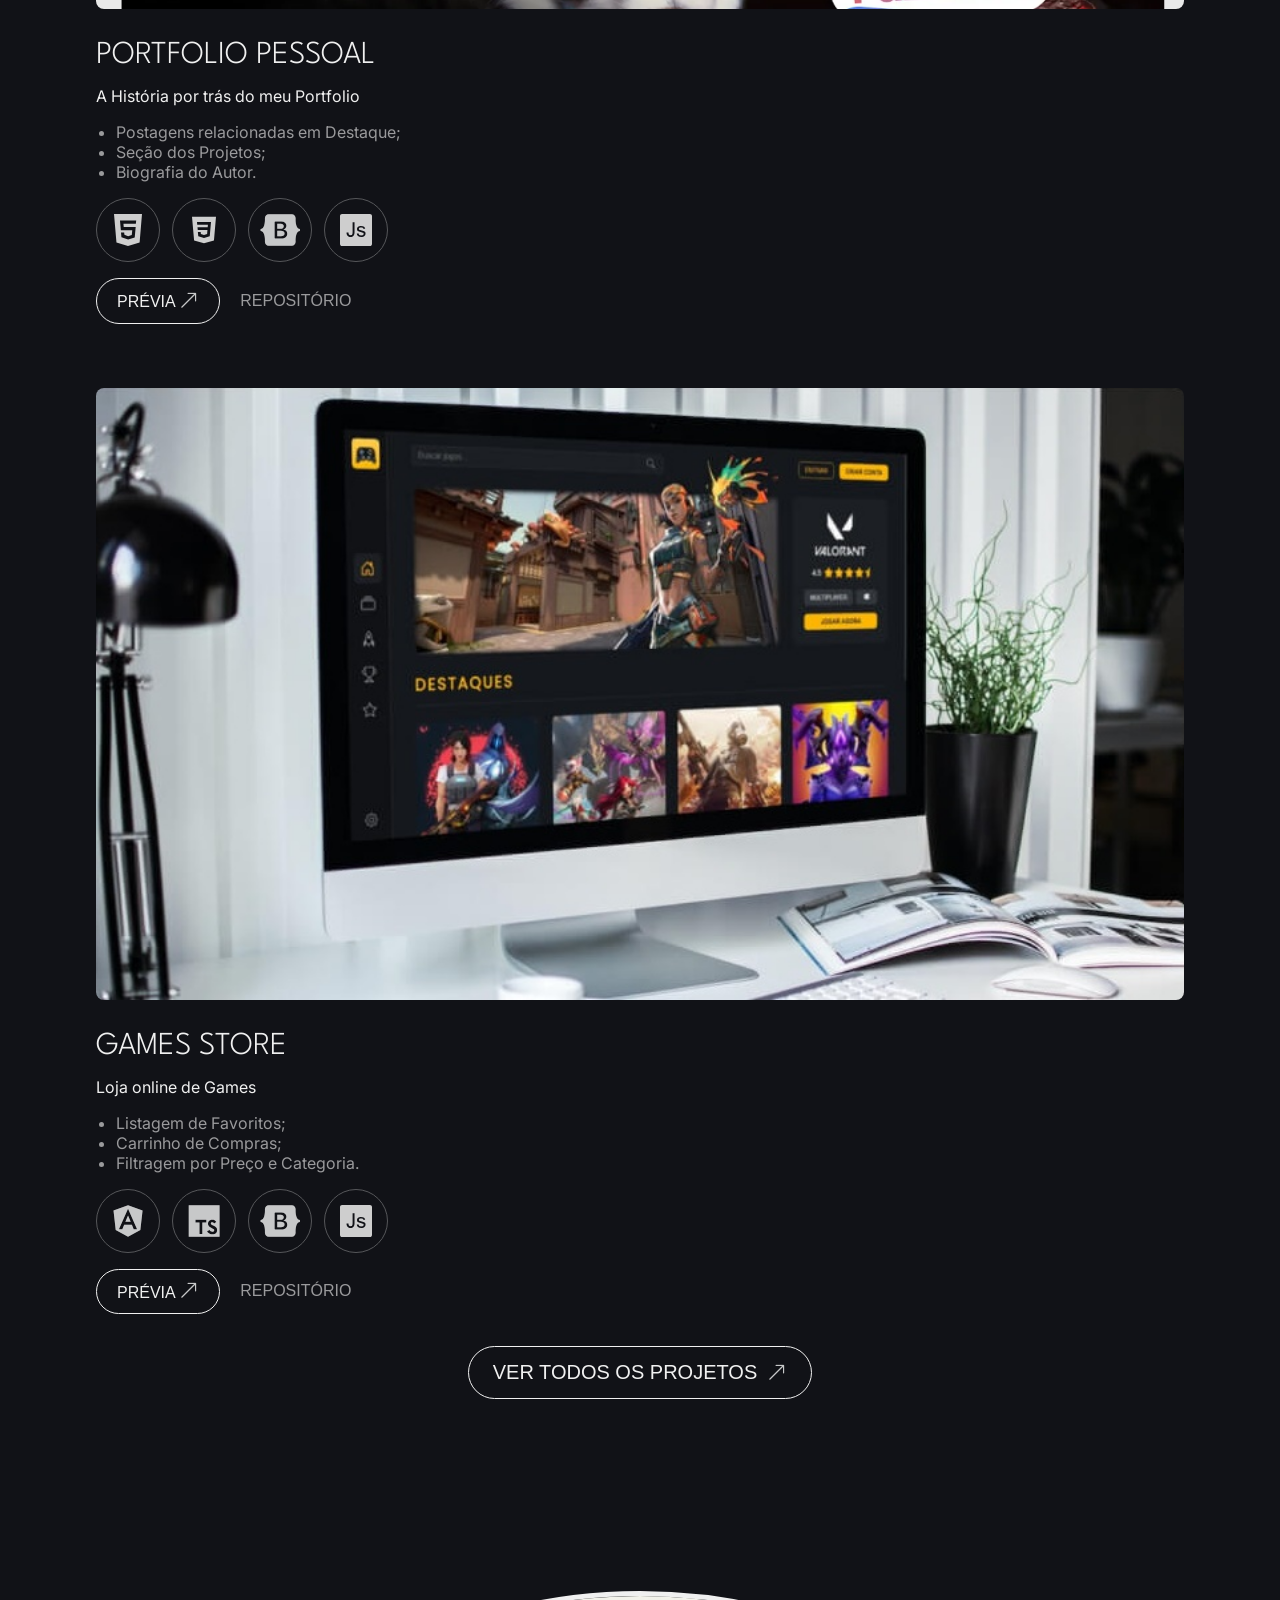
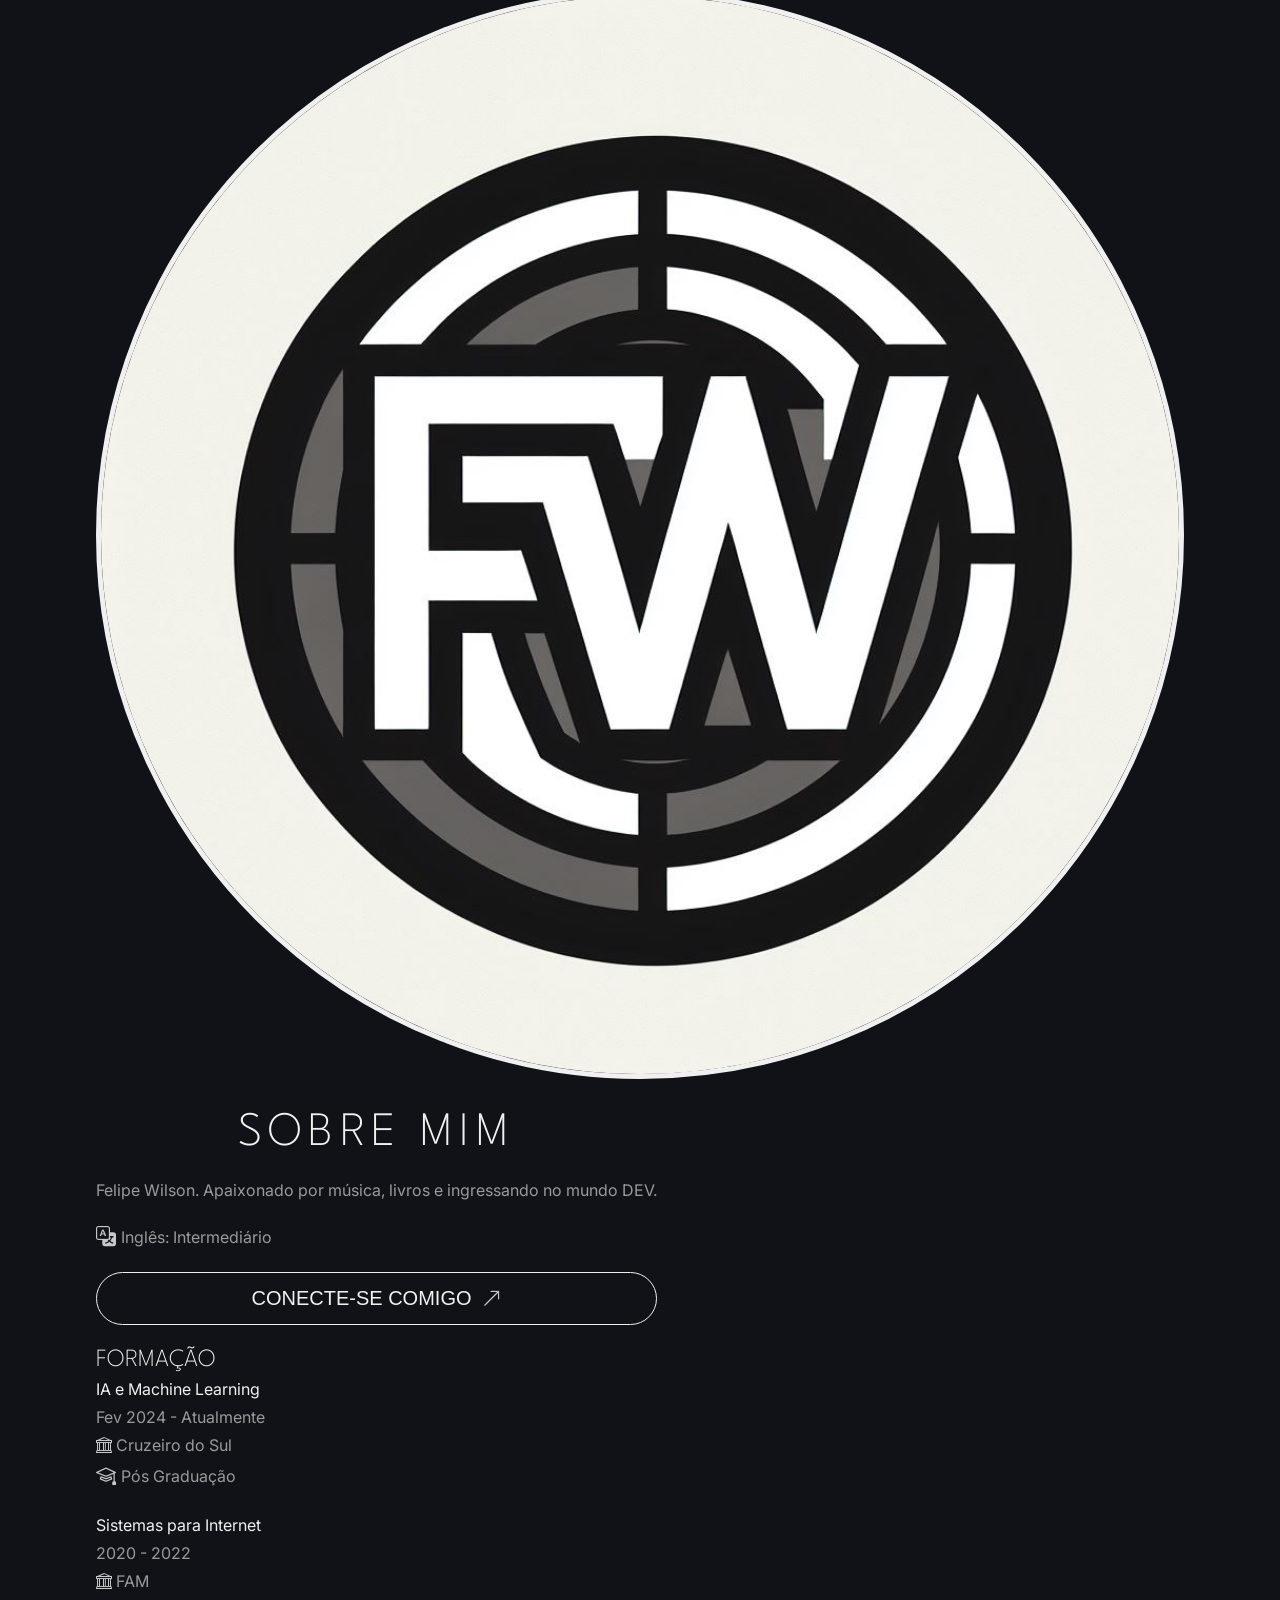
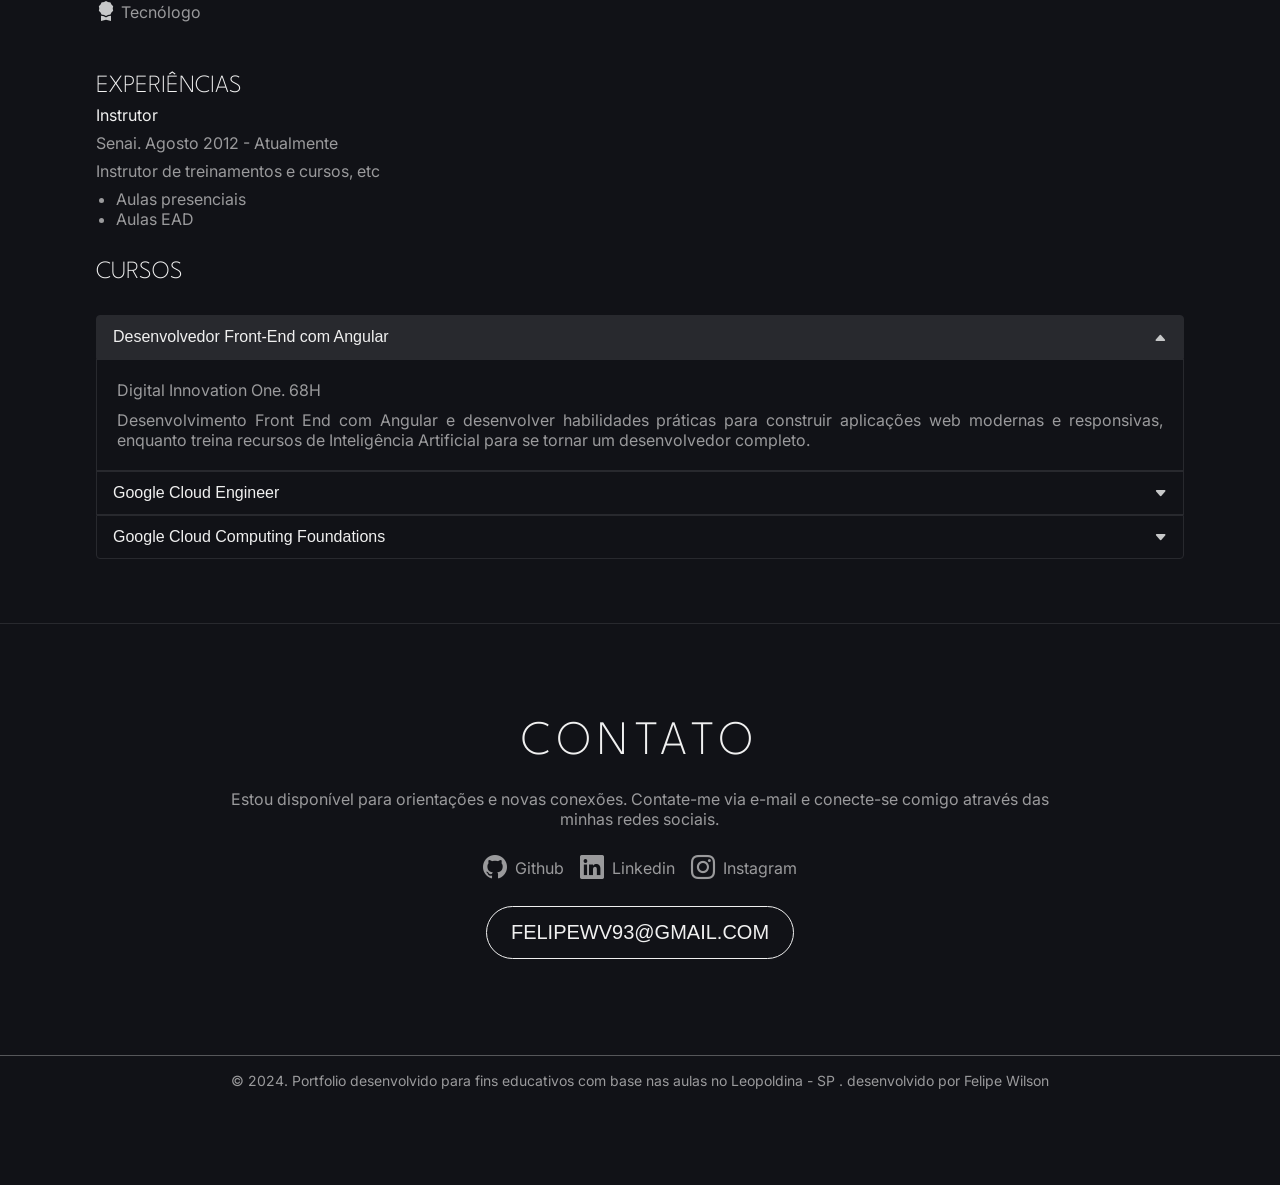
==== commit 18466797: "update" ====
--- a/index.html
+++ b/index.html
@@ -477,12 +477,28 @@
         </p>
 
         <ul class="menu menu-social">
+
             <li>
                 <a class="menu-link" href="https://github.com/Felipewv93" target="_blank">
                     <i class="menu-icon bi bi-github"> </i>
                     <span> Github </span>
                 </a>
             </li>
+
+            <li>
+                <a class="menu-link" href="" target="_blank">
+                    <i class="menu-icon bi bi-linkedin"> </i>
+                    <span> Linkedin </span>
+                </a>
+            </li>
+
+            <li>
+                <a class="menu-link" href="" target="_blank">
+                    <i class="menu-icon bi bi-instagram"> </i>
+                    <span> Instagram </span>
+                </a>
+            </li>
+
         </ul>
 
         <a href="mailto:felipewv93@gmail.com">
@@ -491,6 +507,11 @@
             </button>
         </a>
     </section> <!-- fim contato -->
+
+    <footer>
+        <p> &copy; 2024. Portfolio desenvolvido para fins educativos com base nas aulas no <a href="https://sp.senai.br/unidade/leopoldina/" target="_blank"> Leopoldina - SP </a>. desenvolvido por <a href="https://github.com/Felipewv93" target="_blank"> Felipe Wilson </a>
+        </p>
+    </footer>
     
 </body>
 </html>
--- a/css/estilo.css
+++ b/css/estilo.css
@@ -150,7 +150,7 @@
 }
 .menu-mobile{
     width: 100vw; /* vw = viewport widht*/
-    /* position: fixed; */
+    position: fixed;
     bottom: 0;
     justify-content: space-between;
     border-top: 1px solid var(--primary-border-color);
@@ -427,4 +427,76 @@
     transform: rotate(180deg);
 }
 
-/* Contato */+/* Contato */
+.contato {
+    display: flex;
+    flex-direction: column;
+    justify-content: center;
+    align-items: center;
+    gap: 1.5rem;
+    border-top: 1px solid var(--primary-border-color);
+    border-bottom: 1px solid var(--secondary-border-color);
+}
+.contato p {
+    text-align: center;
+}
+.contato .btn {
+    width: auto; /**/
+}
+.contato .email {
+    text-transform: uppercase;
+}
+/* Rodapé */
+footer {
+    margin-bottom: 5rem;
+}
+footer p {
+    font-size: .875rem;
+    text-align: center;
+    padding: 1rem;
+}
+
+/* Responsividade */
+
+@media(min-width: 768px) {
+    #header {
+        position: fixed;
+        border-bottom: 1px solid var(--primary-border-color);
+        padding: 1rem 6rem;
+        background: var(--primary-bg-color);
+    }
+    .nav-mobile {
+        display: none;
+    }
+    .header-nav {
+        display: flex;
+    }
+    .header-nav,
+    .header-toggle {
+        min-width: 30%;
+    }
+    h1 {
+        font-size: 5rem;
+    }
+    h2 {
+        font-size: 3rem;
+    }
+    #home, .projetos, .sobre {
+        padding: 8rem 6rem 4rem 6rem;
+    }
+    .main-content {
+        display: flex;
+        flex-direction: column;
+        align-items: flex-start;
+    }
+    .tecnologias {
+        padding: 6.25rem 6rem 2rem 6rem;
+        margin-top: -6rem;
+    }
+    .contato {
+        padding: 6rem;
+    }
+    .contato p {
+        width: 80%;
+    }
+}
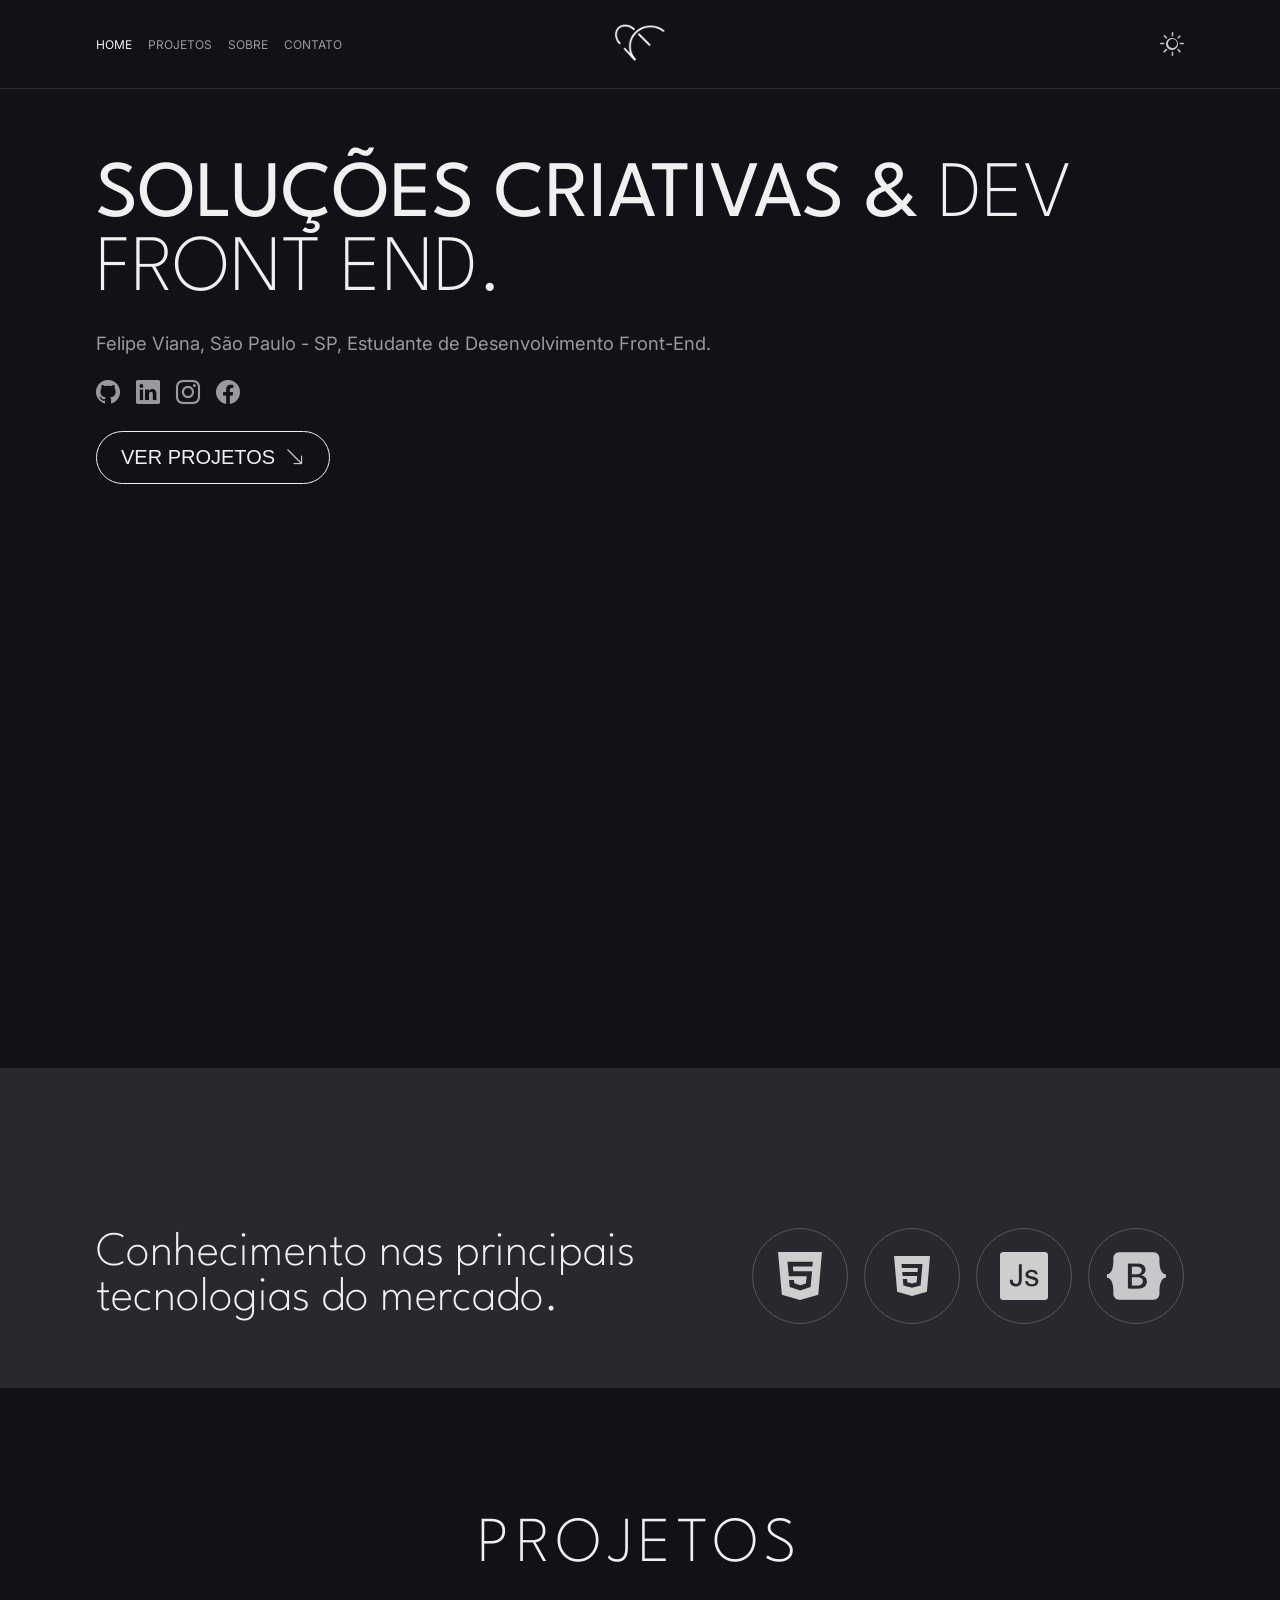
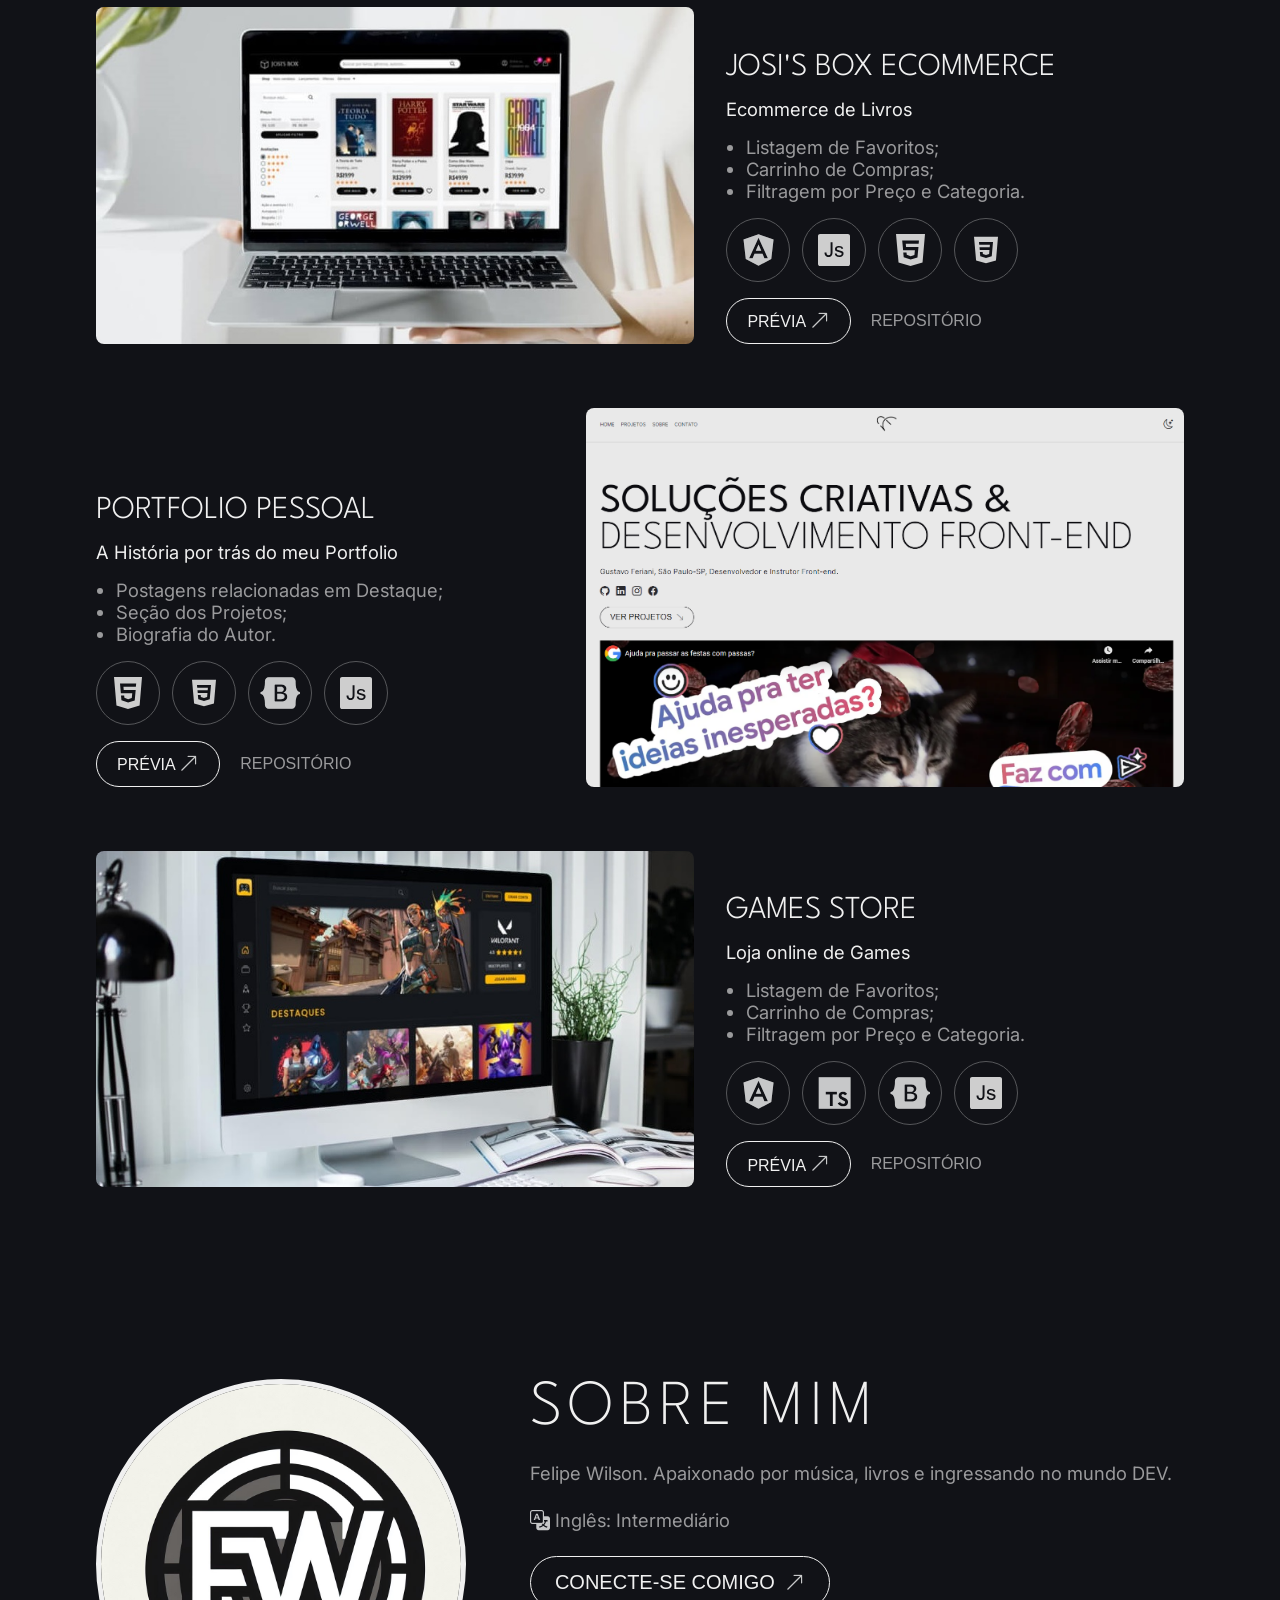
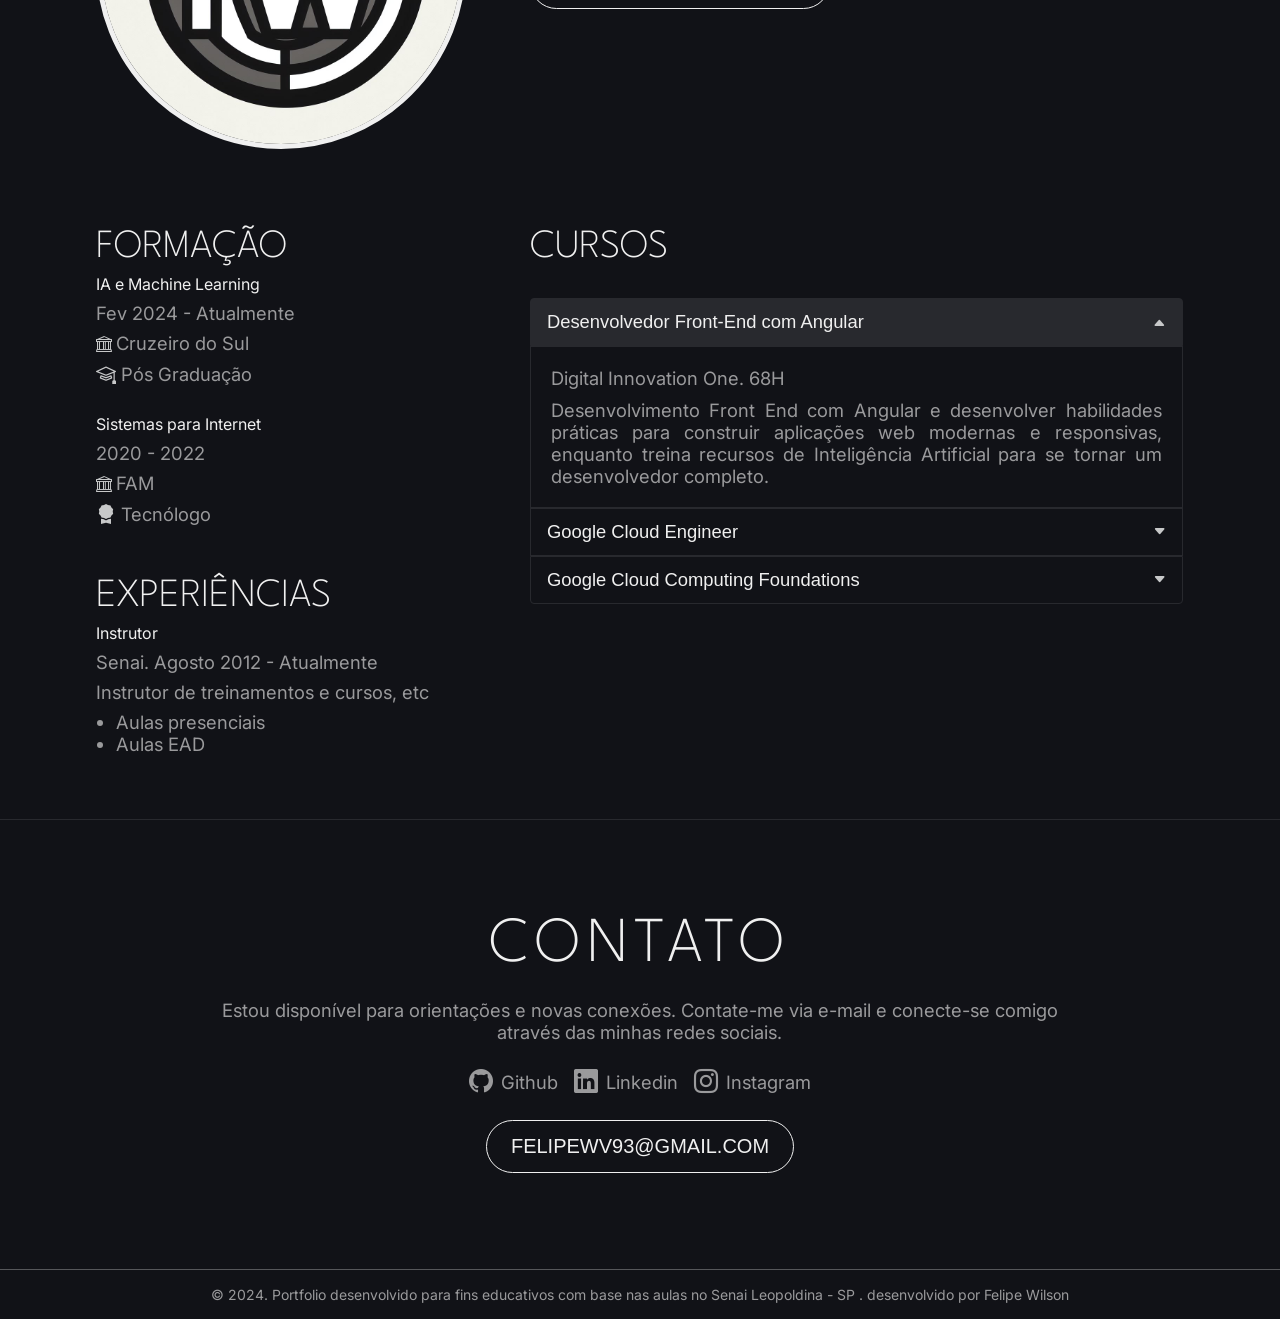
==== commit ed1b1b5a: "update final" ====
--- a/index.html
+++ b/index.html
@@ -1,10 +1,10 @@
 <!DOCTYPE html>
-<html lang="pt-br">
+<html lang="pt-br" data-theme="dark">
 <head>
     <meta chartset="UTF-8">
     <meta name="viewport" content="width=device-width, initial-scale=1.0">
     <title> Felipe | Portfolio </title>
-    <!-- tag titulo -->
+    <link rel="shortcut icon" href="img/favicon.ico"> <!-- acrescentar um icone no navegador -->
     <link rel="stylesheet" href="css/estilo.css">
     <link rel="preconnect" href="https://fonts.googleapis.com">
     <link rel="preconnect" href="https://fonts.gstatic.com" crossorigin>
@@ -55,6 +55,7 @@
     </header>
 
 
+
     <!-- fim cabeçalho -- SHIFT + ALT + A -->
     <!-- menu mobile -->
     <nav class="nav-mobile">
@@ -97,6 +98,7 @@
             <h1> <b> Soluções Criativas & </b> Dev Front End. </h1>
             <p> Felipe Viana, São Paulo - SP, Estudante de Desenvolvimento Front-End.
             </p>
+
             <ul class="menu menu-social">
 
                 <li>
@@ -124,7 +126,7 @@
                 </li>
             </ul>
 
-            <a href="projetos">
+            <a href="#projetos">
                 <button class="btn btn-primary">
                     <span> Ver Projetos </span>
                     <i class="bi bi-arrow-down-right"> </i>
@@ -157,14 +159,14 @@
             <li class="tecnologia-item">
                 <img class="tecnologia-logo" src="img/tecnologias/Bootstrap.svg" alt="">
             </li>
-
         </ul>
     </section>
 
     <section id="projetos" class="projetos">
+
         <h2> Projetos </h2>
-        
         <div class="projeto-container">
+
             <div class="projeto-card">
                 <img class="card-cover" src="img/projetos/josisbox.jpg" alt="">
                     <div class="card-body">
@@ -197,6 +199,7 @@
                             <li class="tecnologia-item">
                                 <img class="tecnologia-logo" src="img/tecnologias/HTML5.svg" alt="">
                             </li>
+
                             <li class="tecnologia-item">
                                 <img class="tecnologia-logo" src="img/tecnologias/Css.svg" alt="">
                             </li>
@@ -251,6 +254,7 @@
                             <li class="tecnologia-item">
                                 <img class="tecnologia-logo" src="img/tecnologias/Bootstrap.svg" alt="">
                             </li>
+
                             <li class="tecnologia-item">
                                 <img class="tecnologia-logo" src="img/tecnologias/Javascript.svg" alt="">
                             </li>
@@ -304,6 +308,7 @@
                             <li class="tecnologia-item">
                                 <img class="tecnologia-logo" src="img/tecnologias/Bootstrap.svg" alt="">
                             </li>
+
                             <li class="tecnologia-item">
                                 <img class="tecnologia-logo" src="img/tecnologias/Javascript.svg" alt="">
                             </li>
@@ -321,21 +326,10 @@
                                      <span> Repositório </span>
                                 </a>
                             </button>
-                        </div>
-                    </div> <!-- card body -->
-                    
-                    <a href="https://github.com/Felipewv93" target="_blank">
-                        <button class="btn btn-primary">
-                            <span> Ver todos os Projetos </span>
-                            <i class="bi bi-arrow-up-right"> </i>
-                        </button>
-                    </a>
-
-                    
+                        </div> <!-- card-button -->
+                    </div> <!-- card body -->   
             </div> <!-- Fim projeto-card -->
-
         </div> <!-- Fim projeto-container -->
-
     </section> <!-- fim projetos -->
 
     <section id="sobre" class="sobre">
@@ -358,6 +352,7 @@
 
                 <div class="descricao-button">
                     <a href="https://github.com/Felipewv93" target="_blank">
+
                         <button class="btn btn-primary">
                             <span> Conecte-se Comigo </span>
                             <i class="bi bi-arrow-up-right"> </i>
@@ -373,9 +368,7 @@
 
             <div class="col1">
                 <div class="row1">
-
                     <h3> Formação </h3>
-
                     <h4> IA e Machine Learning </h4>
                     <span> Fev 2024 - Atualmente </span>
 
@@ -509,9 +502,8 @@
     </section> <!-- fim contato -->
 
     <footer>
-        <p> &copy; 2024. Portfolio desenvolvido para fins educativos com base nas aulas no <a href="https://sp.senai.br/unidade/leopoldina/" target="_blank"> Leopoldina - SP </a>. desenvolvido por <a href="https://github.com/Felipewv93" target="_blank"> Felipe Wilson </a>
+        <p> &copy; 2024. Portfolio desenvolvido para fins educativos com base nas aulas no <a href="https://sp.senai.br/unidade/leopoldina/" target="_blank"> Senai Leopoldina - SP </a>. desenvolvido por <a href="https://github.com/Felipewv93" target="_blank"> Felipe Wilson </a>
         </p>
-    </footer>
-    
+    </footer> 
 </body>
 </html>
--- a/css/estilo.css
+++ b/css/estilo.css
@@ -499,4 +499,95 @@
     .contato p {
         width: 80%;
     }
+    footer {
+        margin: 0;
+    }
+}
+
+@media (min-width: 992px) {
+    .projeto-card {
+        flex-direction: row;
+    }
+    .projeto-card.card-reverse {
+        flex-direction: row-reverse;
+        justify-content: space-between;
+    }
+    .card-cover {
+        width: 55%;
+    }
+    .sobre {
+        gap: 5rem;
+    }
+    .sobre-content1, .sobre-content2 {
+        display: grid;
+        grid-template-columns: 34% 60%;
+        justify-content: flex-start;
+        align-items: flex-start;
+        gap: 4rem;
+    }
+    .sobre-descricao h2 {
+        text-align: left;
+    }
+    .descricao-button {
+        justify-content: flex-start;
+    }
+}
+
+@media (min-width: 1200px) {
+    h2 {
+        font-size: 4rem;
+    }
+    h3 {
+        font-size: 2.5rem;
+    }
+    #home {
+        padding: 10rem 6rem 2rem;
+    }
+    .main-content .btn {
+        width: auto;
+    }
+    .tecnologias {
+        flex-direction: row;
+        justify-content: space-between;
+        padding: 10rem 6rem 4rem;
+    }
+    .tecnologias h2 {
+        font-size: 3rem;
+        width: 55%;
+    }
+    .tecnologias-lista {
+        gap: 1rem;
+    }
+    .tecnologia-item {
+        width: 6rem;
+        height: 6rem;
+    }
+    .tecnologia-logo {
+        height: 3rem;
+    }
+    p, span, li {
+        font-size: 1.15rem;
+    }
+    .card-button .btn,
+    .descricao-button .btn {
+        width: auto;
+    }
+}
+
+@media (min-width: 1400px) {
+    h1 {
+        font-size: 6.25rem;
+    }
+    h2 {
+        font-size: 4.5rem;
+    }
+    h3 {
+        font-size: 3.25rem;
+    }
+    .header {
+        padding: 12rem 15rem 2rem;
+    }
+    .tecnologias, .projetos, .sobre {
+        padding: 10rem 15rem 4rem;
+    }
 }
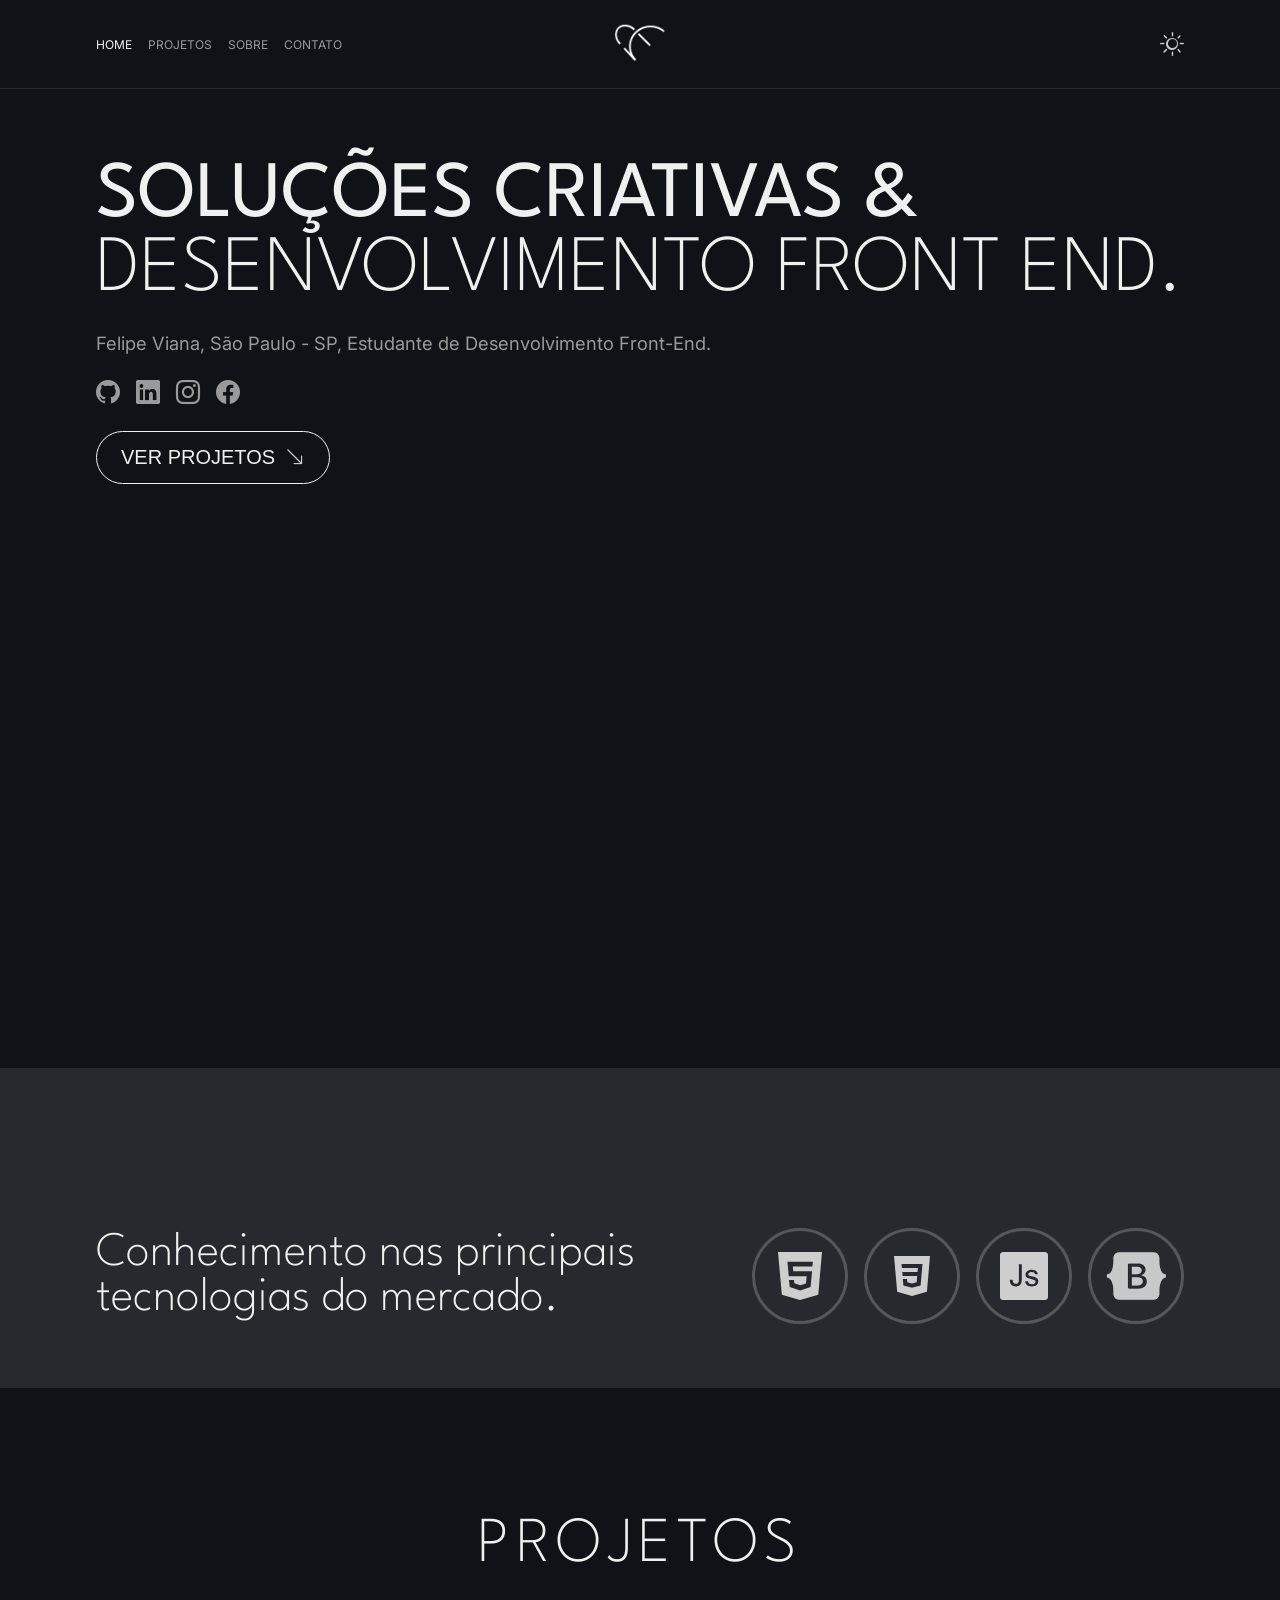
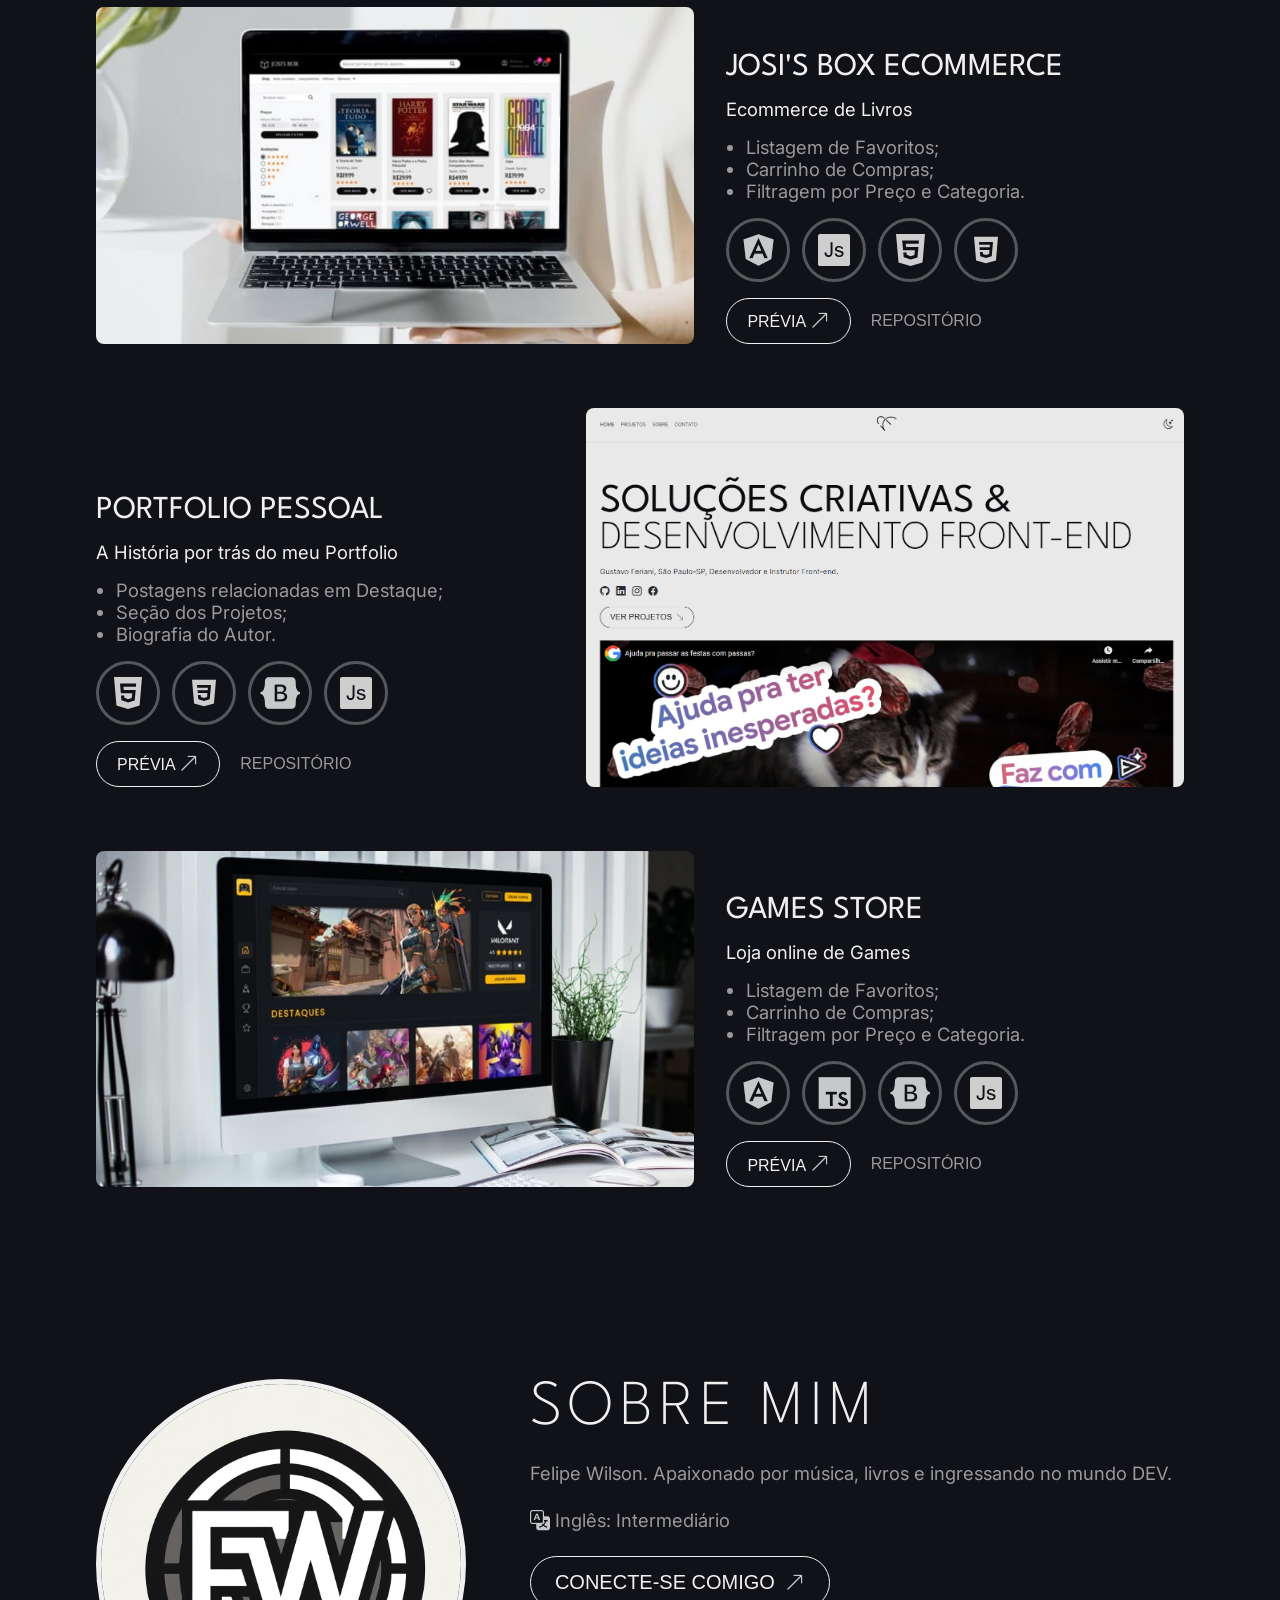
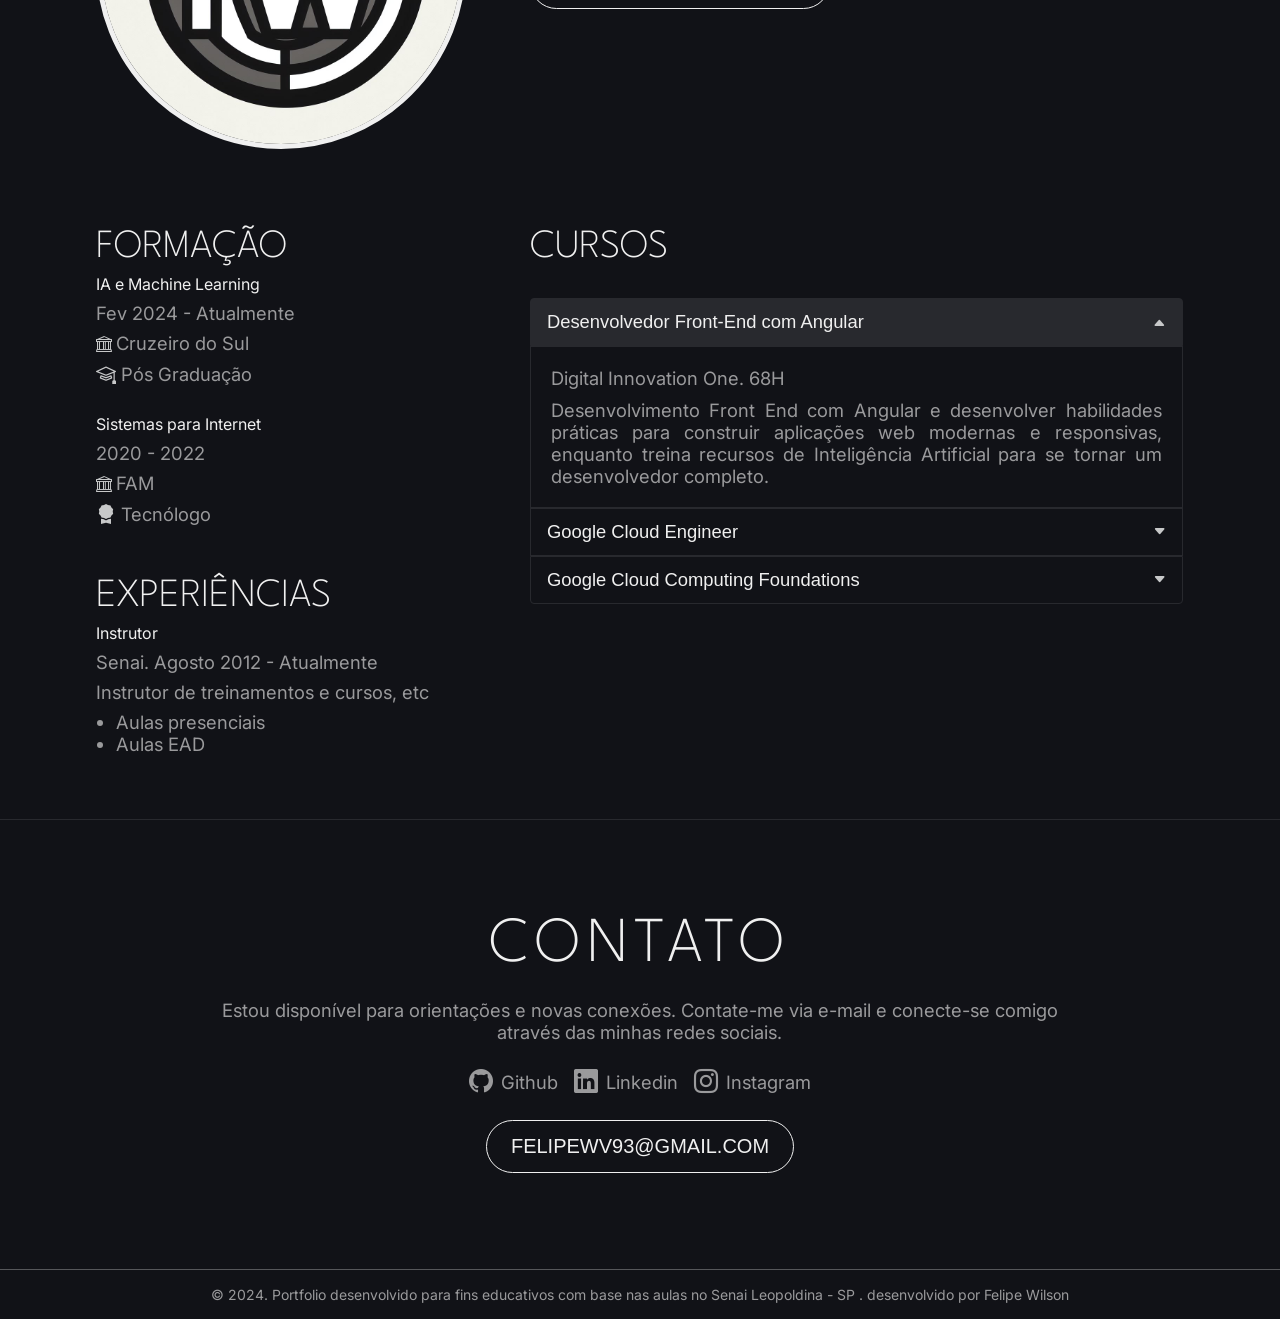
==== commit 26625e6f: "update final" ====
--- a/index.html
+++ b/index.html
@@ -95,7 +95,7 @@
     <main id="home">
         <div class="main-content">
             
-            <h1> <b> Soluções Criativas & </b> Dev Front End. </h1>
+            <h1> <b> Soluções Criativas & </b> Desenvolvimento Front End. </h1>
             <p> Felipe Viana, São Paulo - SP, Estudante de Desenvolvimento Front-End.
             </p>
 
@@ -504,6 +504,7 @@
     <footer>
         <p> &copy; 2024. Portfolio desenvolvido para fins educativos com base nas aulas no <a href="https://sp.senai.br/unidade/leopoldina/" target="_blank"> Senai Leopoldina - SP </a>. desenvolvido por <a href="https://github.com/Felipewv93" target="_blank"> Felipe Wilson </a>
         </p>
-    </footer> 
+    </footer>
+    <script src="js/script.js"></script>
 </body>
 </html>
--- a/css/estilo.css
+++ b/css/estilo.css
@@ -16,7 +16,7 @@
 
 }
 
-:root [data-theme='light'] {
+:root[data-theme='light'] {
     --primary-color: #0B0B0F;
     --primary-bg-color: #E9E9E9;
     --secondary-bg-color: #c7c8c9;
@@ -39,10 +39,10 @@
 que podem ser reutilizados em todo o seu css e facilmente atualizados de um único lugar.
 */
 
-html [data-theme='light'] .brand-logo {
+html[data-theme='light'] .logo {
     filter: invert(1);
 }
-html [data-theme='light'] .tecnologias-logo {
+html[data-theme='light'] .tecnologias-logo {
     filter: invert(80%);
 }
 /* (*) reset do CSS */
@@ -50,6 +50,14 @@
     margin: 0px; /* margem */
     padding: 0px ; /* preenchimento // espaçamento */
     box-sizing: border-box;
+    /* 
+    A propriedade box-sizing em CSS é usada para alterar o modelo de caixa de um elemento.
+    O valor border-box é usado para garantir que a largura e a altura de um elemento
+    incluam as bordas e o preenchimento, em vez de apenas o conteúdo.
+    Quando você define box-sizing: border-box;, está dizendo ao navegador
+    para calcular a largura e a altura total de um elemento,
+    incluindo a largura das bordas e o preenchimento, e não apenas o conteúdo.
+    */
     vertical-align: baseline;
     list-style: none;
     scrollbar-width: thin;
@@ -59,7 +67,7 @@
 body {
     background: var(--primary-bg-color);
     font-family: 'Inter', Tahoma, Geneva, Verdana, sans-serif;
-    color: var(--text-color) ;
+    color: var(--text-color);
 }
 
 a {
@@ -75,7 +83,6 @@
 b {
     font-weight: 400;
 }
-
 h1 {
     font-size: 2.5rem;
     font-weight: 200;
@@ -108,12 +115,12 @@
 p {
     text-align: justify;
 }
-
-
 #header {
     display: flex;
     flex-flow: row wrap;
+    /* Coloca o conteúdo em linha e permite a quebra de linha. */
     justify-content: space-between;
+    /* Os itens dentro do container flexível serão distribuídos de maneira uniforme ao longo do eixo principal, com espaços iguais entre eles.  */
     align-items: center;
     width: 100%;
     padding: 0.5rem 1rem;
@@ -133,9 +140,10 @@
     cursor: pointer;
     transition: ease-in-out .4s;
 }
-
 .menu{
     display: flex;
+    /*  Torna o elemento um flex container automaticamente
+    transformando todos os seus filhos diretos em flex itens */
     align-items: center;
     background: var(--primary-bg-color);
     gap: 1rem;
@@ -145,8 +153,13 @@
 }
 .menu-link{
     display: flex;
-    align-items: center;
-    gap: .5rem; /* */
+    /*  Torna o elemento um flex container automaticamente
+    transformando todos os seus filhos diretos em flex itens */
+    align-items: center;
+    gap: .5rem;
+    /* usada para definir o espaço entre os elementos
+    criar espaçamento uniforme entre os elementos
+    */
 }
 .menu-mobile{
     width: 100vw; /* vw = viewport widht*/
@@ -155,20 +168,18 @@
     justify-content: space-between;
     border-top: 1px solid var(--primary-border-color);
 }
-
 .menu-mobile .menu-link {
-    flex-direction: column; /* */
+    flex-direction: column;
+    /* definir a direção principal dos itens em uma coluna vertical */
     justify-content: center;
     padding: 0.5rem 1rem;
 }
-
 .menu-link.active .menu-icon,
 .menu-link.active .menu-text,
 .menu-link:hover .menu-icon,
 .menu-link:hover .menu-text{
     color: var(--primary-color);
 }
-
 .menu-icon, .menu-text{
     color: var(--text-color);
 }
@@ -179,14 +190,12 @@
     font-size: .75rem;
     text-transform: uppercase;
 }
-/*
 .header-nav {
-    display: ; } /* habilitar none 
-*/
+    display: none;
+}
 .menu-principal {
     gap: 1rem;
 }
-
 .menu-social {
     gap: 1rem;
 }
@@ -263,7 +272,7 @@
     align-items: center;
     width: 4.8rem;
     height: 4.8rem;
-    border: 1px solid var(--secondary-border-color);
+    border: 3px solid var(--secondary-border-color);
     border-radius: 5rem;
 }
 .tecnologia-logo {
@@ -293,14 +302,14 @@
 .card-body {
     display: flex;
     flex-direction: column;
-    justify-content: end;
+    justify-content: flex-end;
     align-items: flex-start;
     gap: 1rem;
 }
 .card-title {
     font-size: 2rem;
     color: var(--title-color);
-    font-weight: 300;
+    font-weight: 400;
 }
 .card-descricao {
     color: var(--title-color);
@@ -426,7 +435,6 @@
 .accordion-item.active .bi-caret-down-fill {
     transform: rotate(180deg);
 }
-
 /* Contato */
 .contato {
     display: flex;
@@ -457,7 +465,6 @@
 }
 
 /* Responsividade */
-
 @media(min-width: 768px) {
     #header {
         position: fixed;
@@ -503,7 +510,6 @@
         margin: 0;
     }
 }
-
 @media (min-width: 992px) {
     .projeto-card {
         flex-direction: row;
@@ -532,7 +538,6 @@
         justify-content: flex-start;
     }
 }
-
 @media (min-width: 1200px) {
     h2 {
         font-size: 4rem;
@@ -573,7 +578,6 @@
         width: auto;
     }
 }
-
 @media (min-width: 1400px) {
     h1 {
         font-size: 6.25rem;
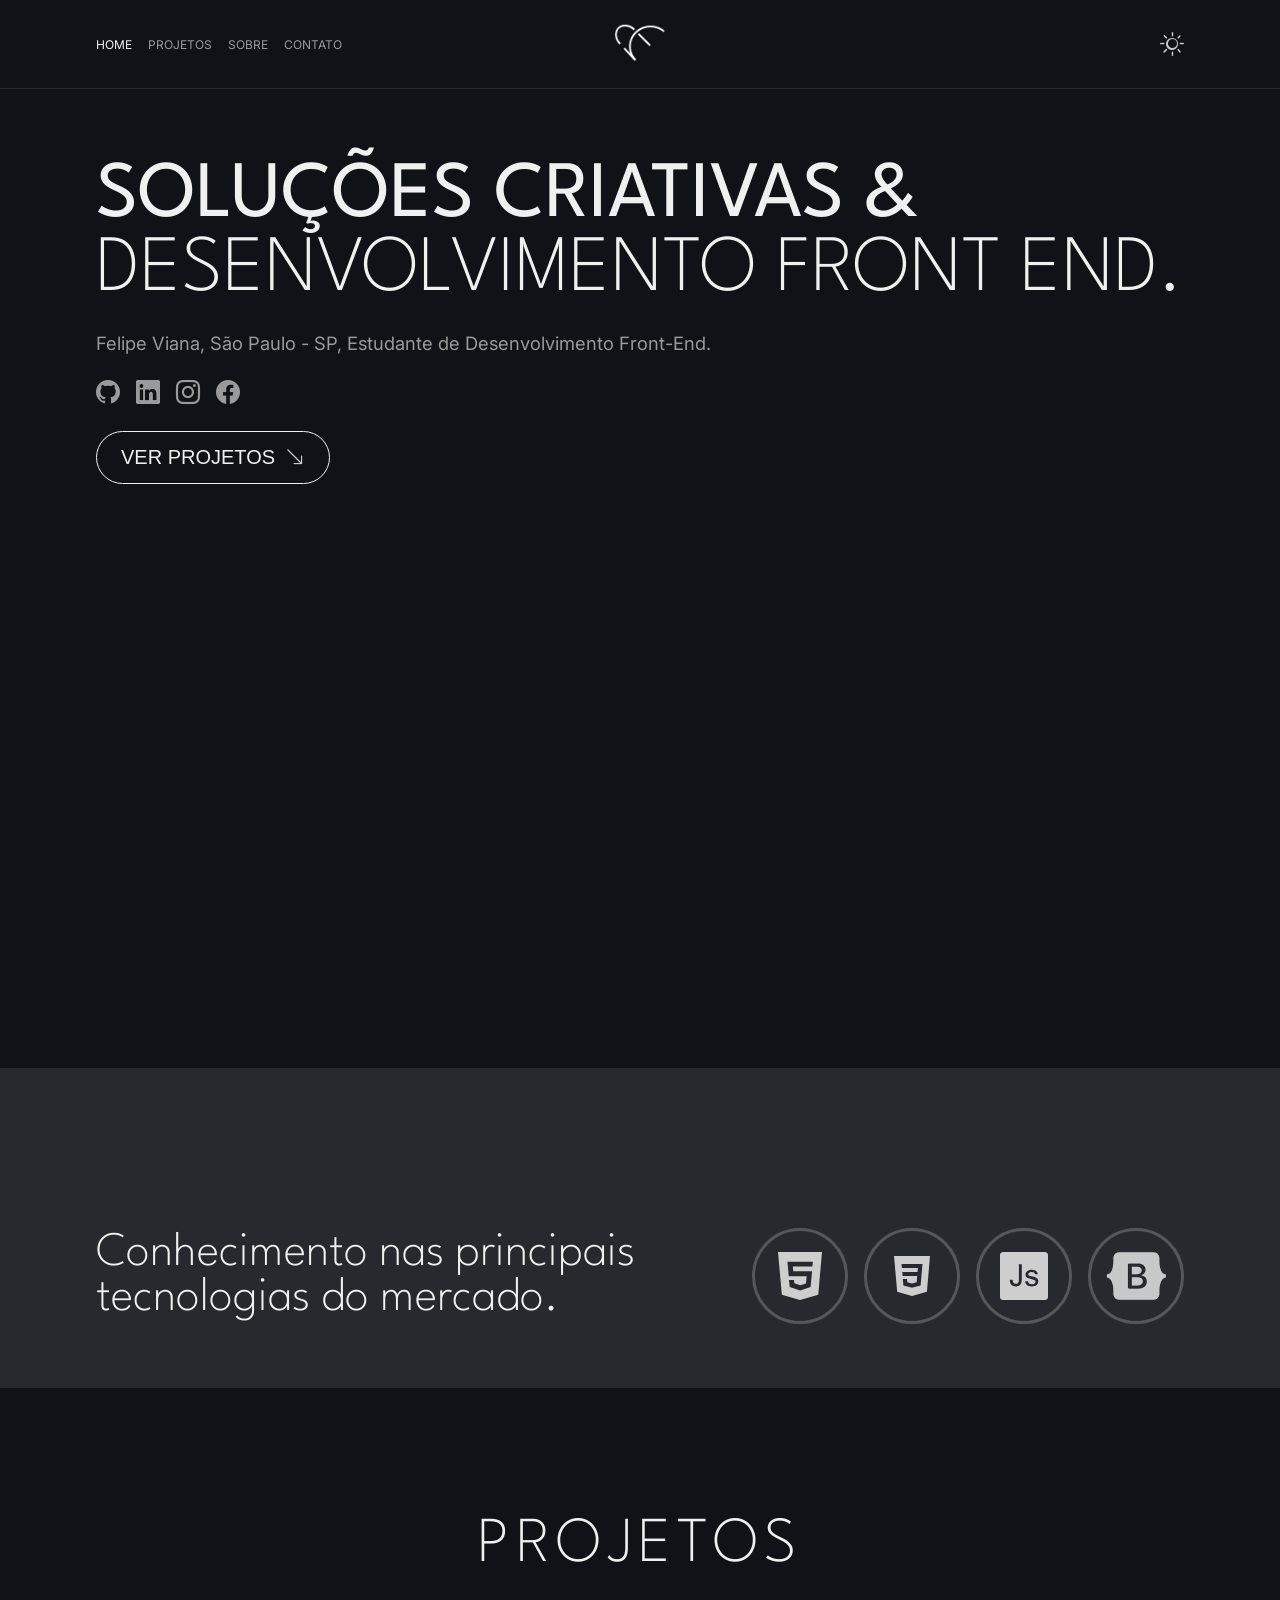
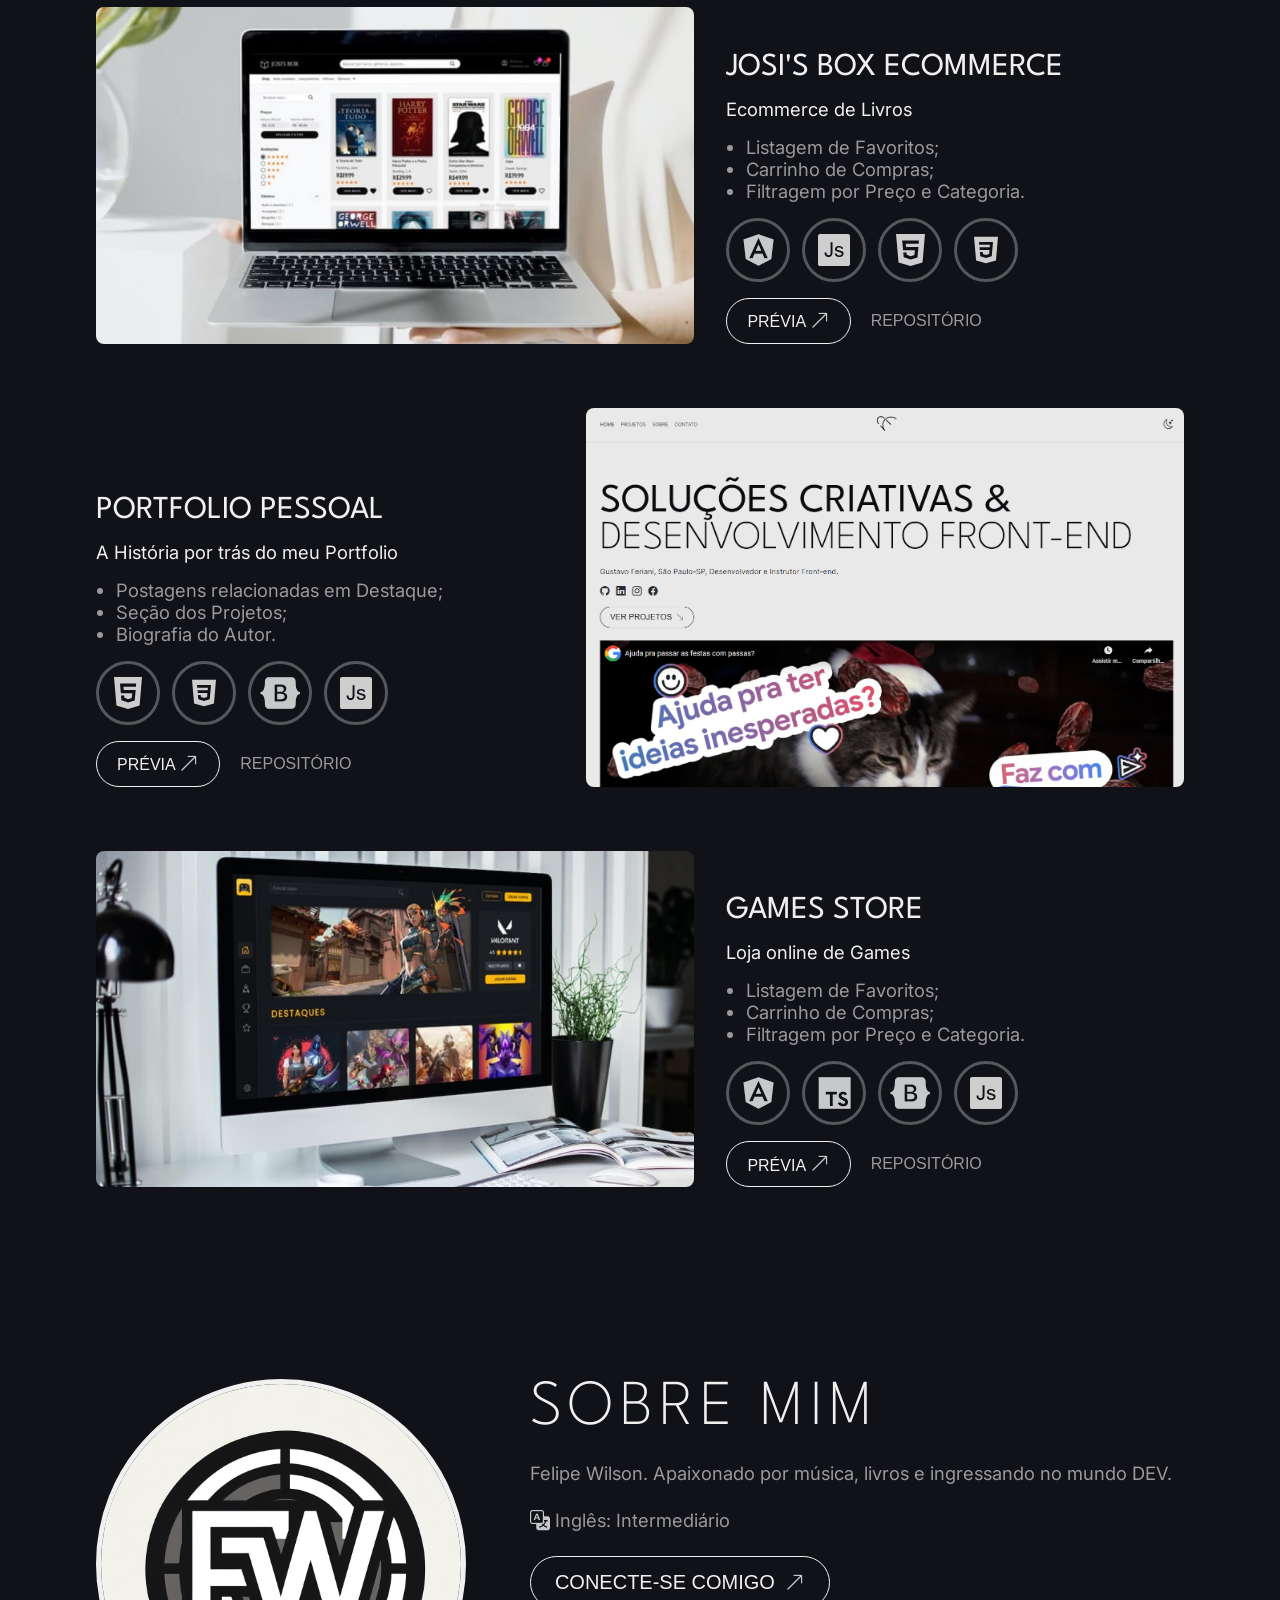
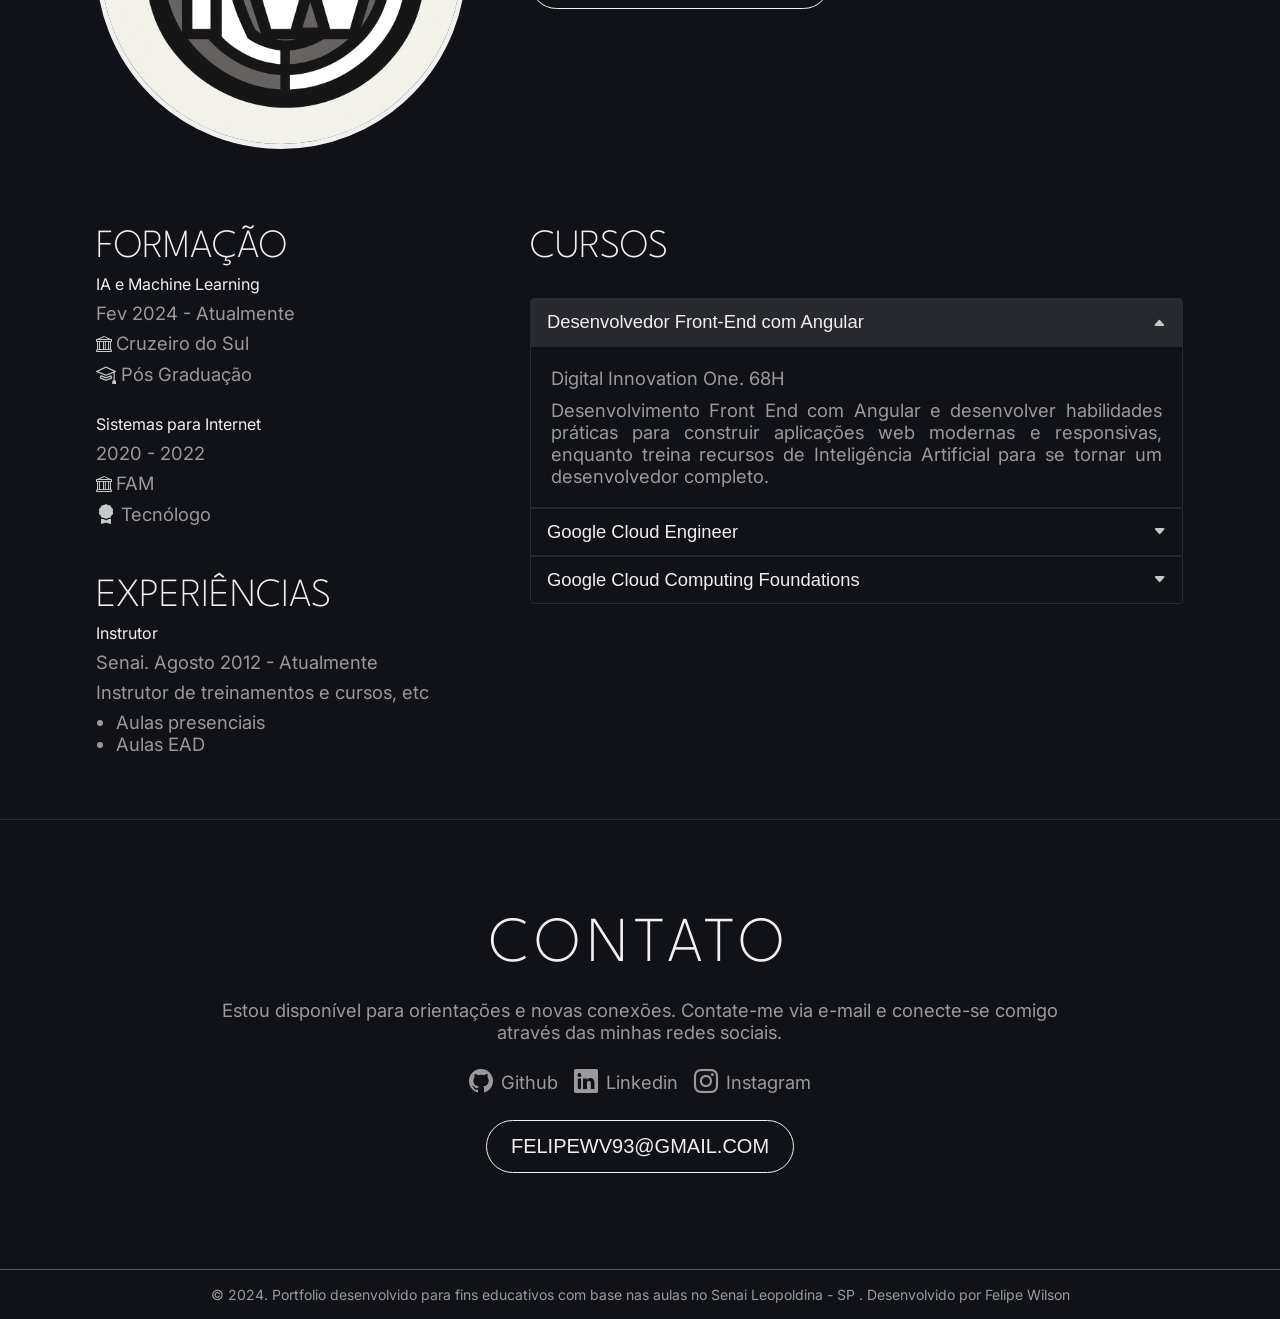
==== commit e1b942bf: "Update index.html" ====
--- a/index.html
+++ b/index.html
@@ -502,9 +502,9 @@
     </section> <!-- fim contato -->
 
     <footer>
-        <p> &copy; 2024. Portfolio desenvolvido para fins educativos com base nas aulas no <a href="https://sp.senai.br/unidade/leopoldina/" target="_blank"> Senai Leopoldina - SP </a>. desenvolvido por <a href="https://github.com/Felipewv93" target="_blank"> Felipe Wilson </a>
+        <p> &copy; 2024. Portfolio desenvolvido para fins educativos com base nas aulas no <a href="https://sp.senai.br/unidade/leopoldina/" target="_blank"> Senai Leopoldina - SP </a>. Desenvolvido por <a href="https://github.com/Felipewv93" target="_blank"> Felipe Wilson </a>
         </p>
     </footer>
     <script src="js/script.js"></script>
 </body>
-</html>+</html>
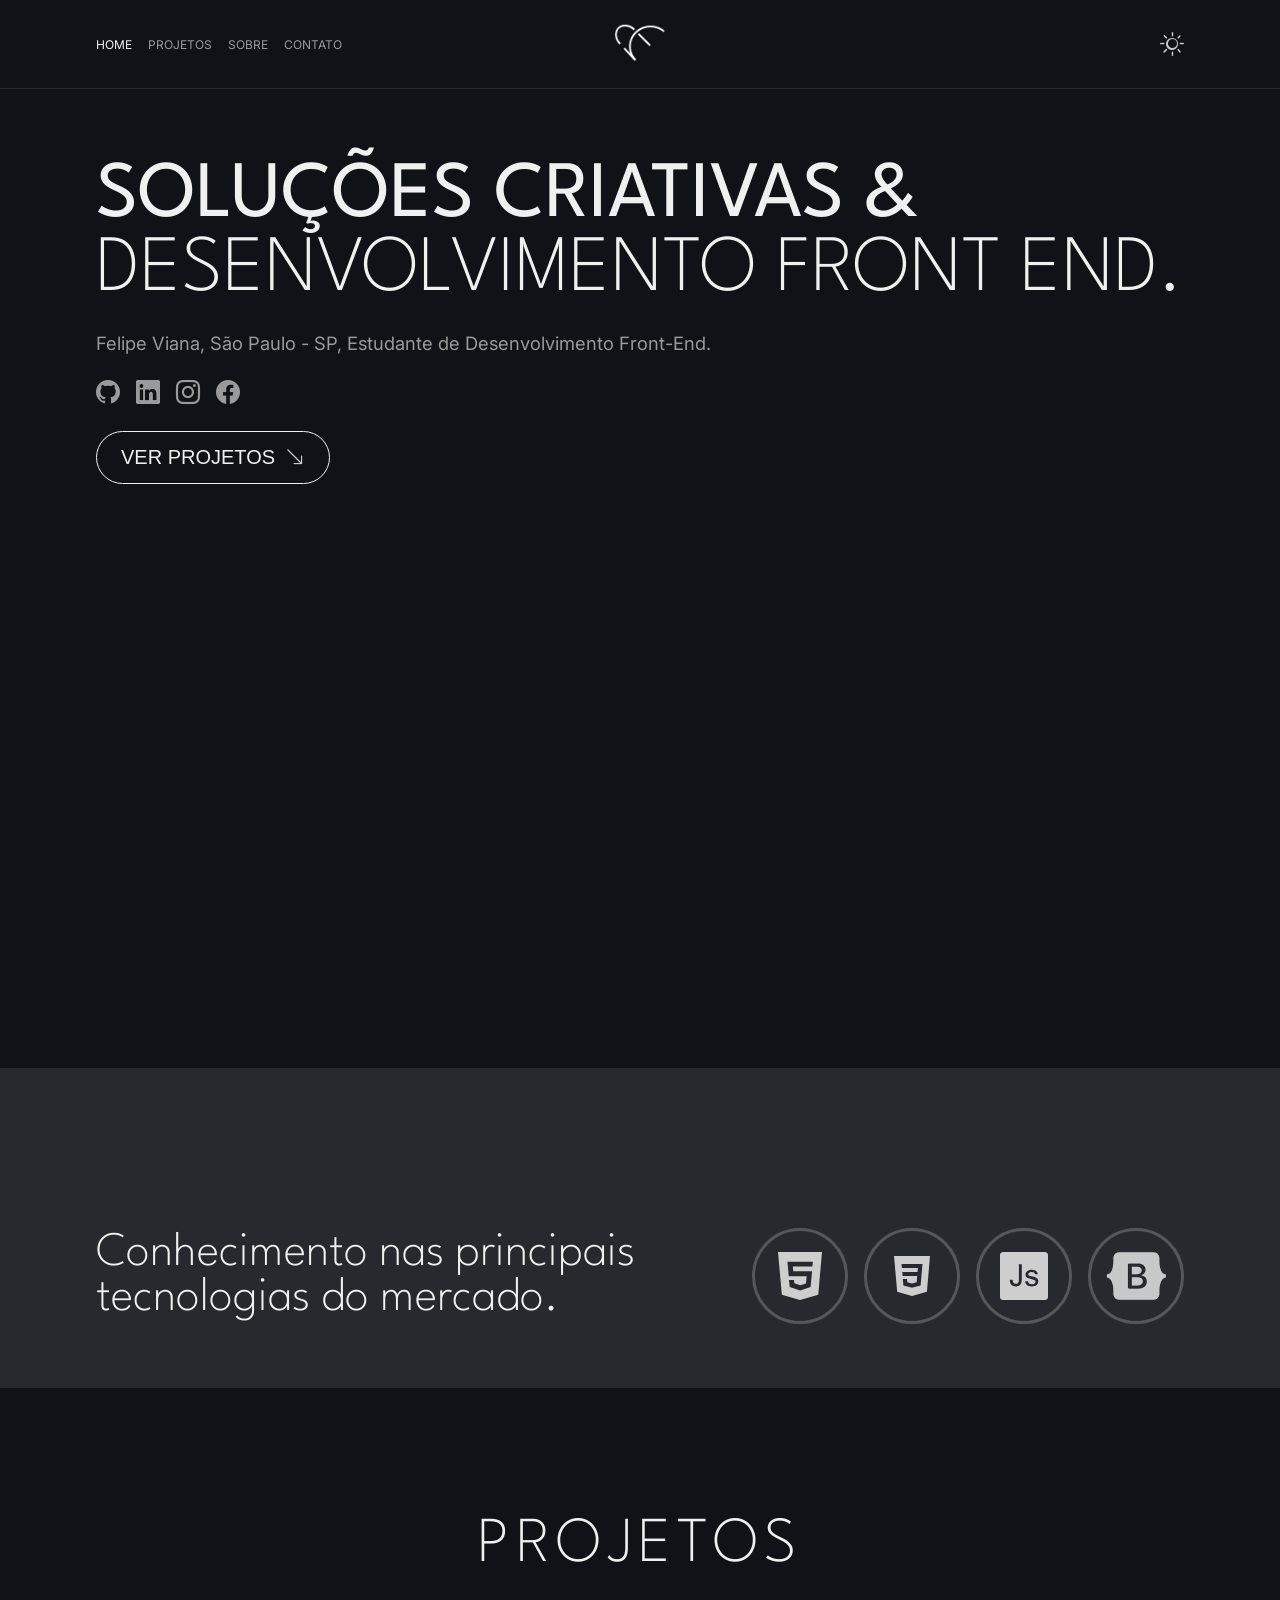
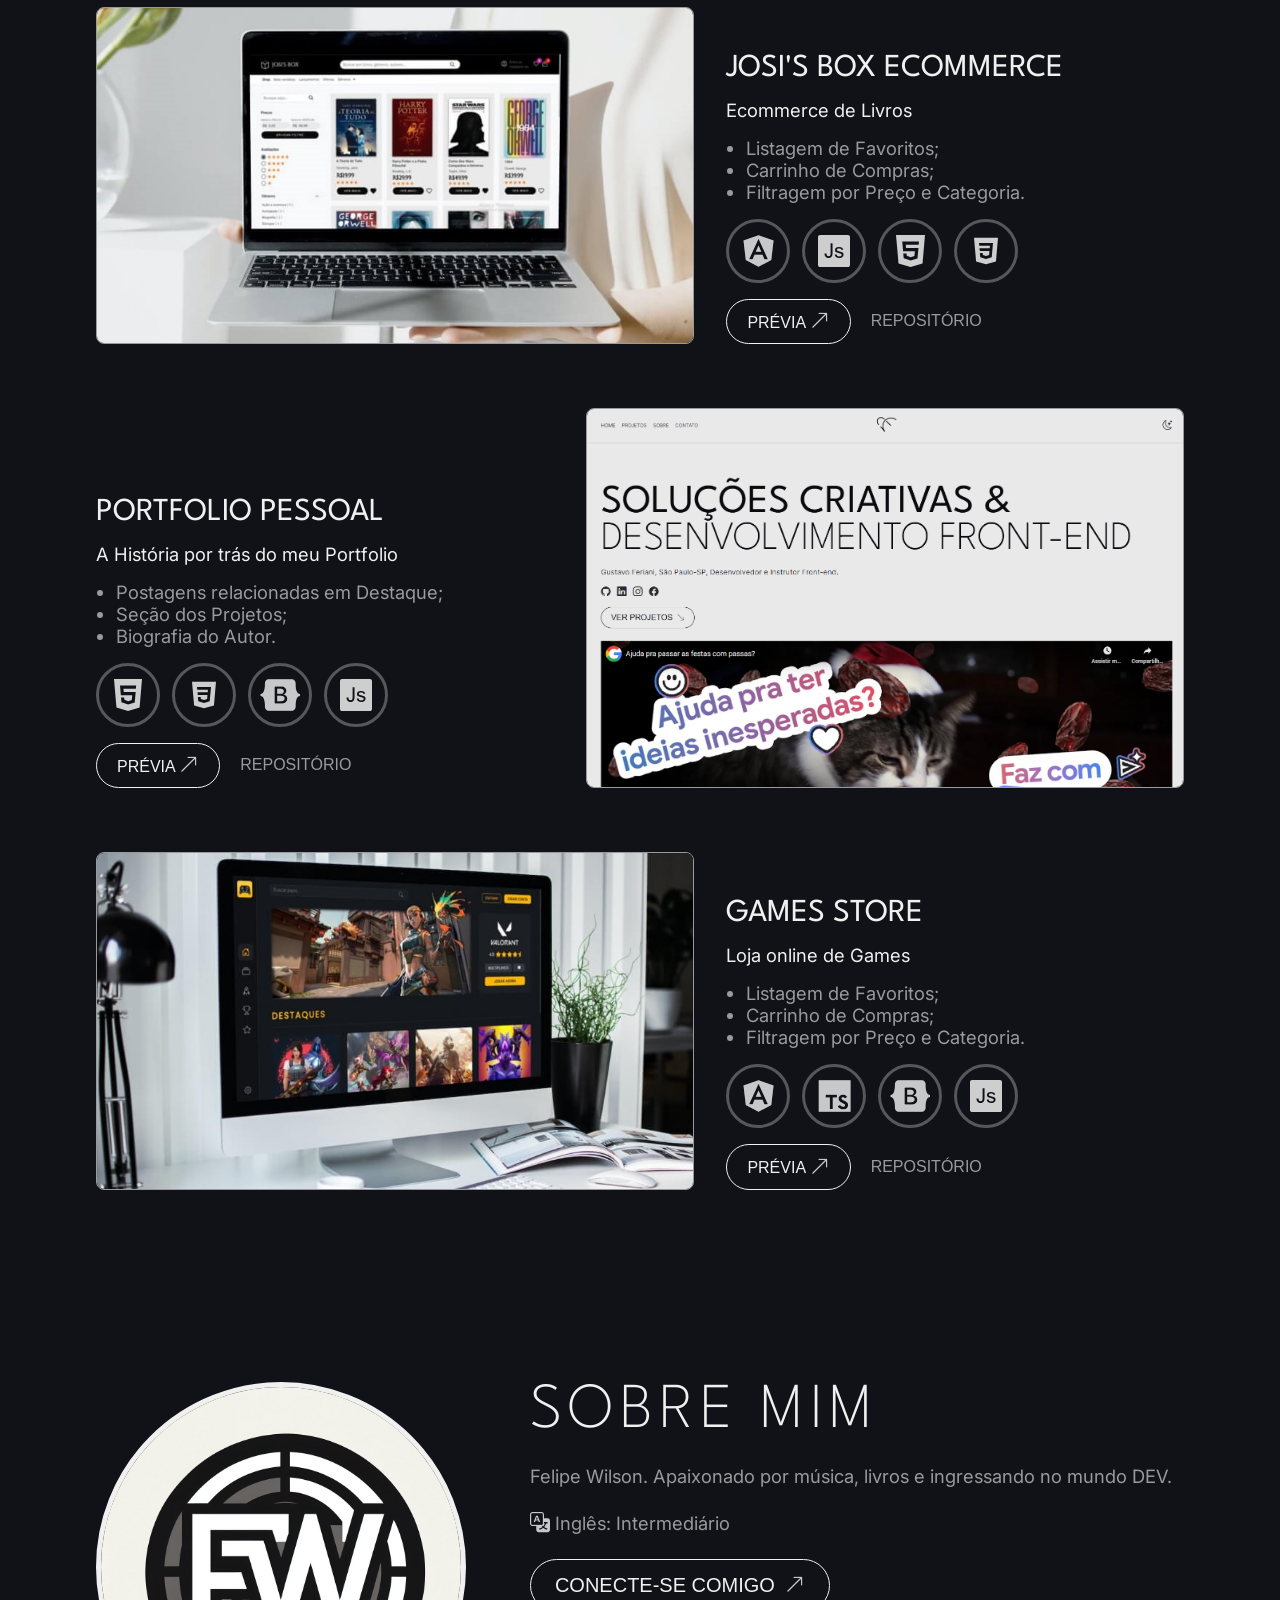
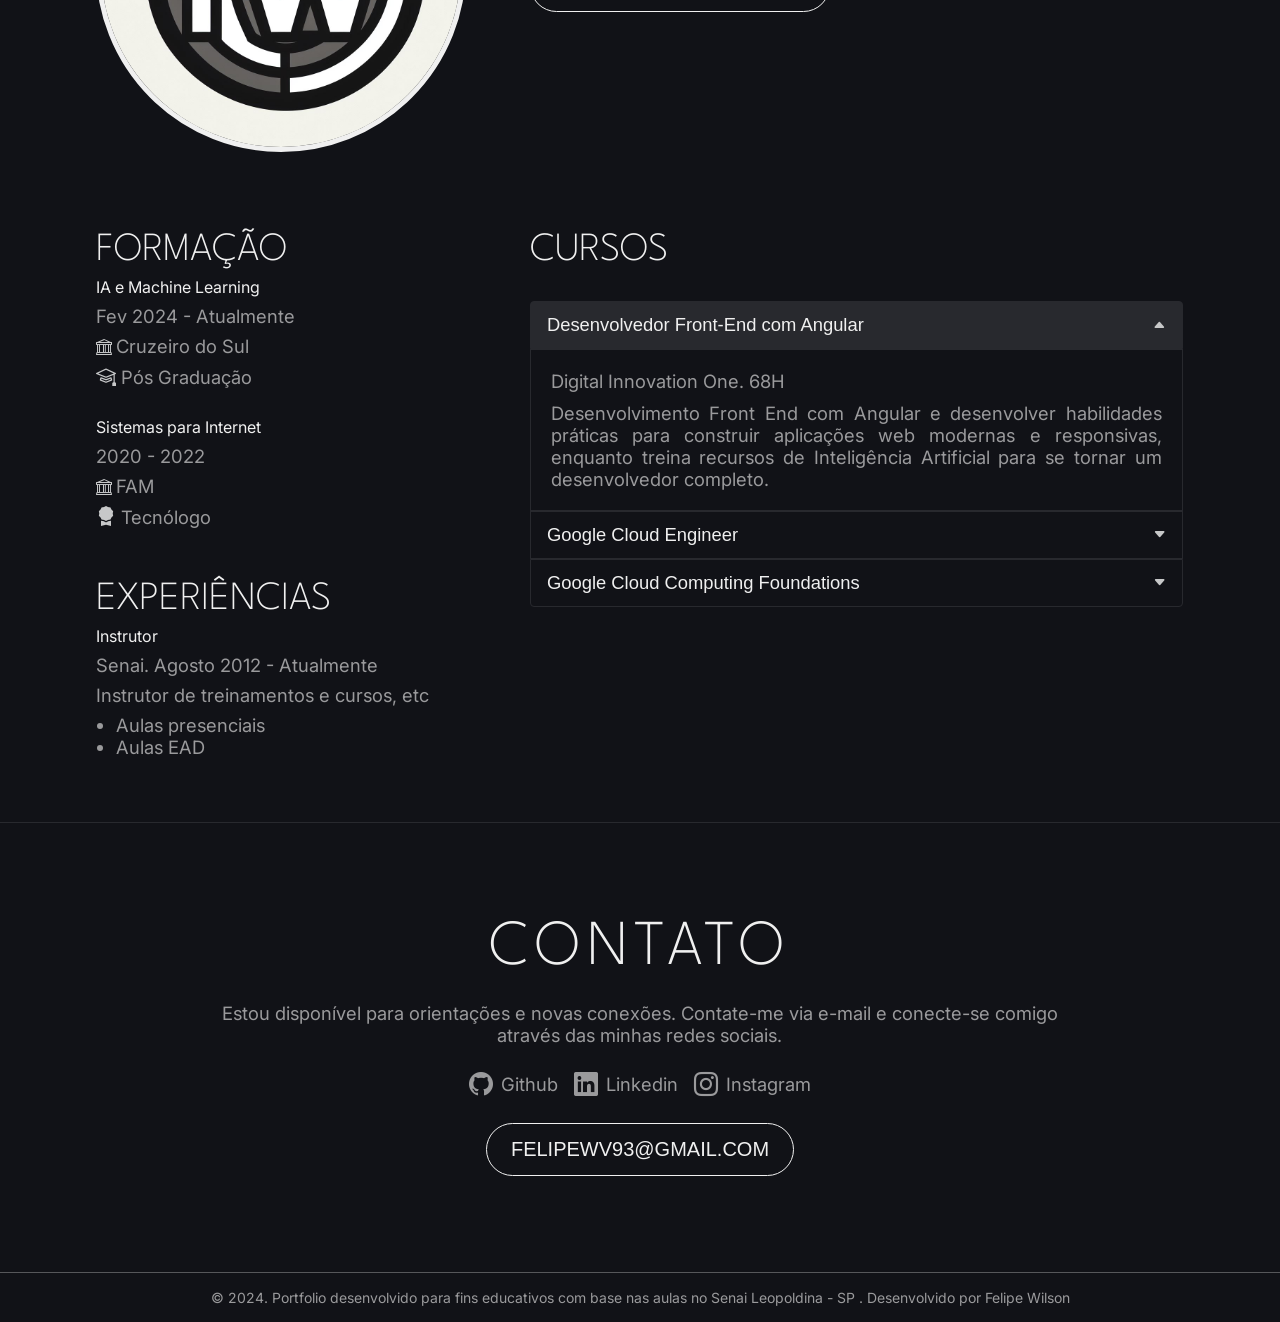
==== commit 3f01c540: "update" ====
--- a/index.html
+++ b/index.html
@@ -507,4 +507,4 @@
     </footer>
     <script src="js/script.js"></script>
 </body>
-</html>
+</html>
--- a/css/estilo.css
+++ b/css/estilo.css
@@ -19,9 +19,9 @@
 :root[data-theme='light'] {
     --primary-color: #0B0B0F;
     --primary-bg-color: #E9E9E9;
-    --secondary-bg-color: #c7c8c9;
+    --secondary-bg-color: white;
     --primary-border-color: #c7c8c9;
-    --secondary-border-color: ##9a9a9c;
+    --secondary-border-color: #0b0b0f;
 
     --title-color: #0b0b0f;
     --text-color: #28292e;
@@ -298,6 +298,7 @@
     border-radius: 0.5rem;
     object-fit: cover;
     object-position: center;
+    border: 1px solid;
 }
 .card-body {
     display: flex;
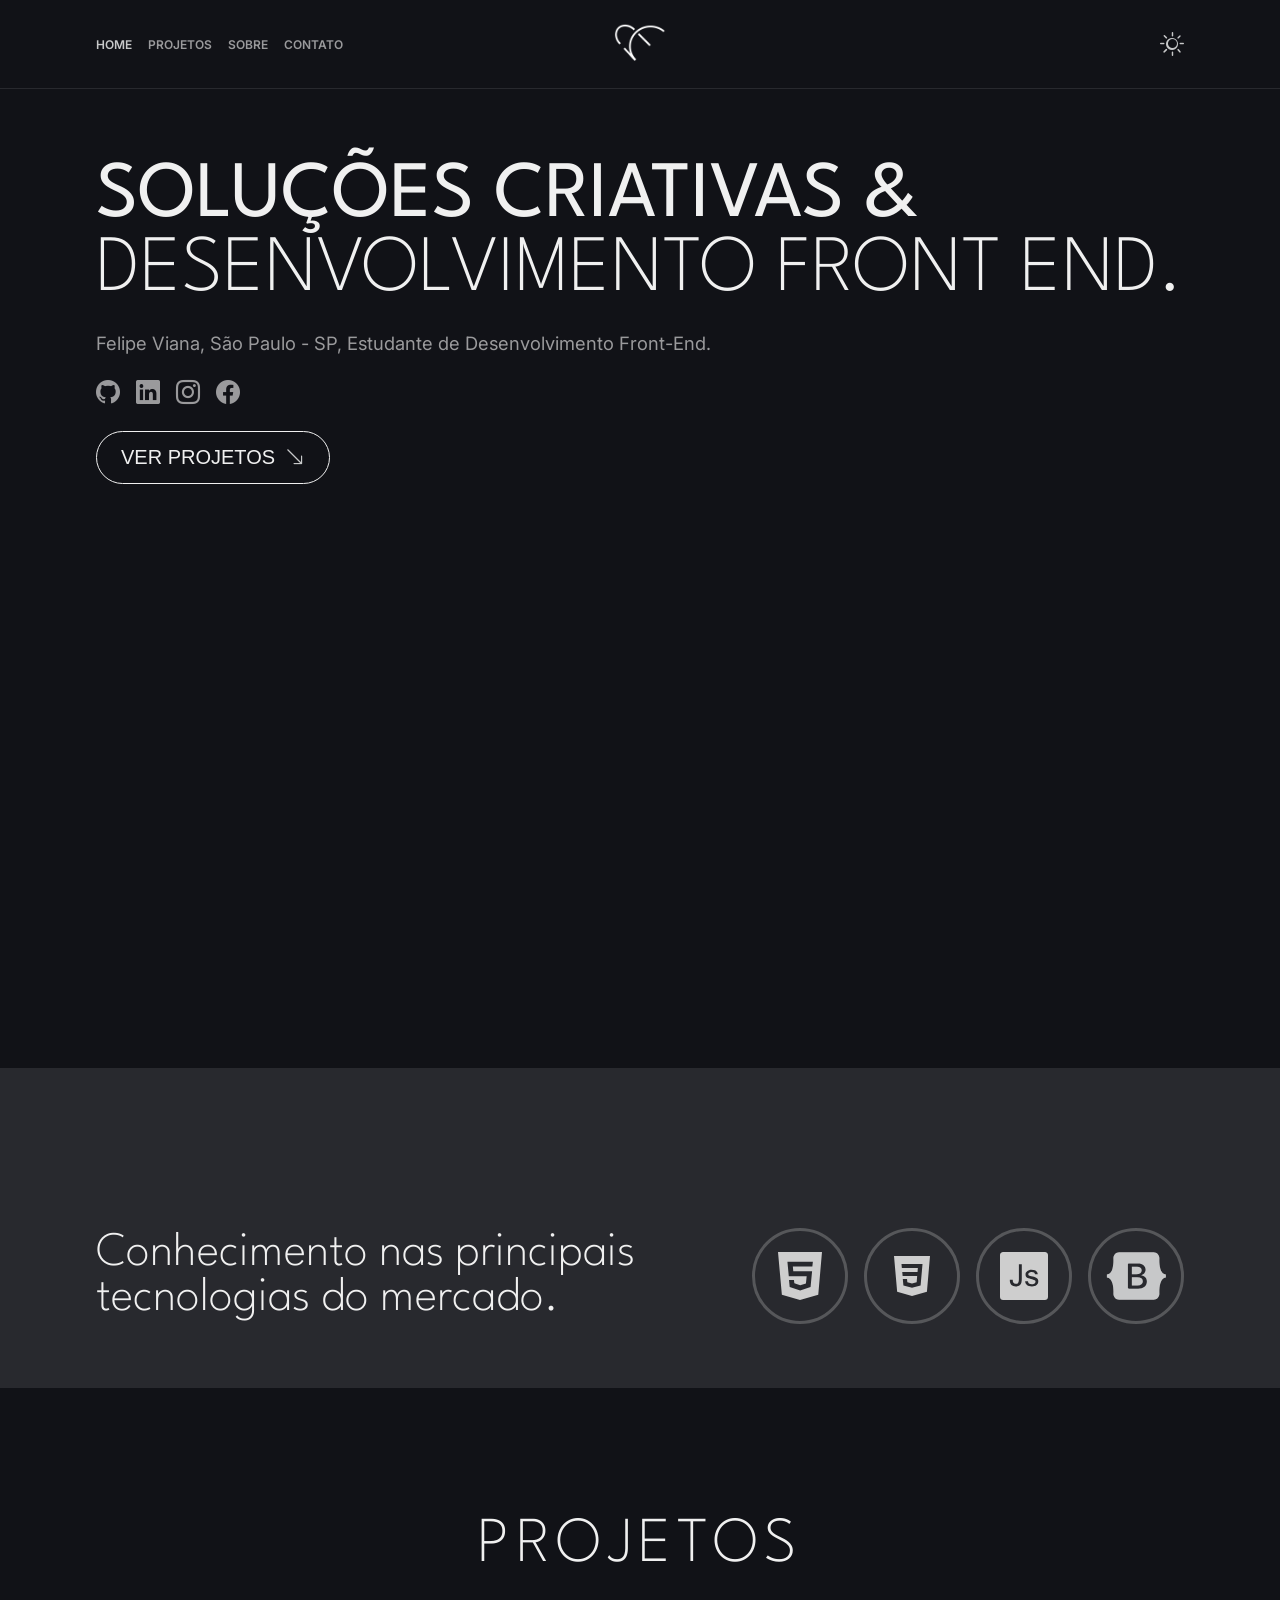
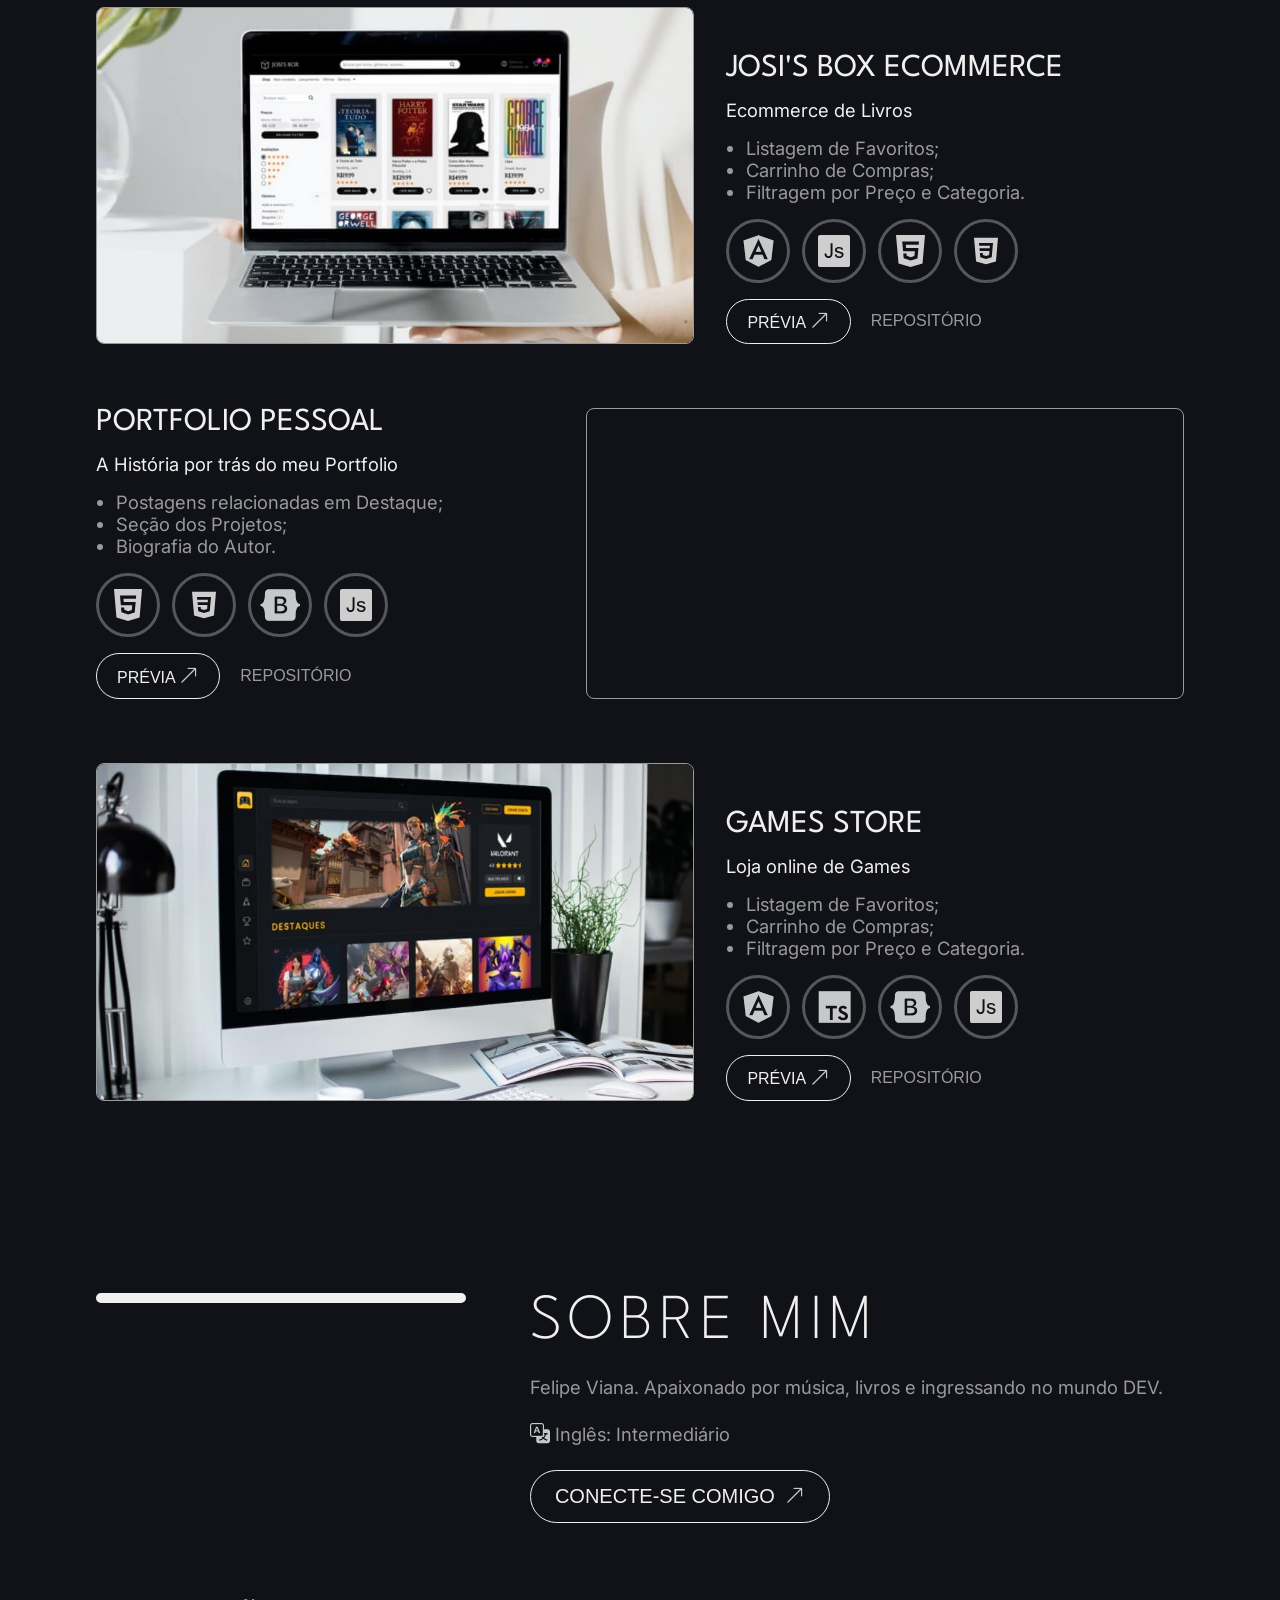
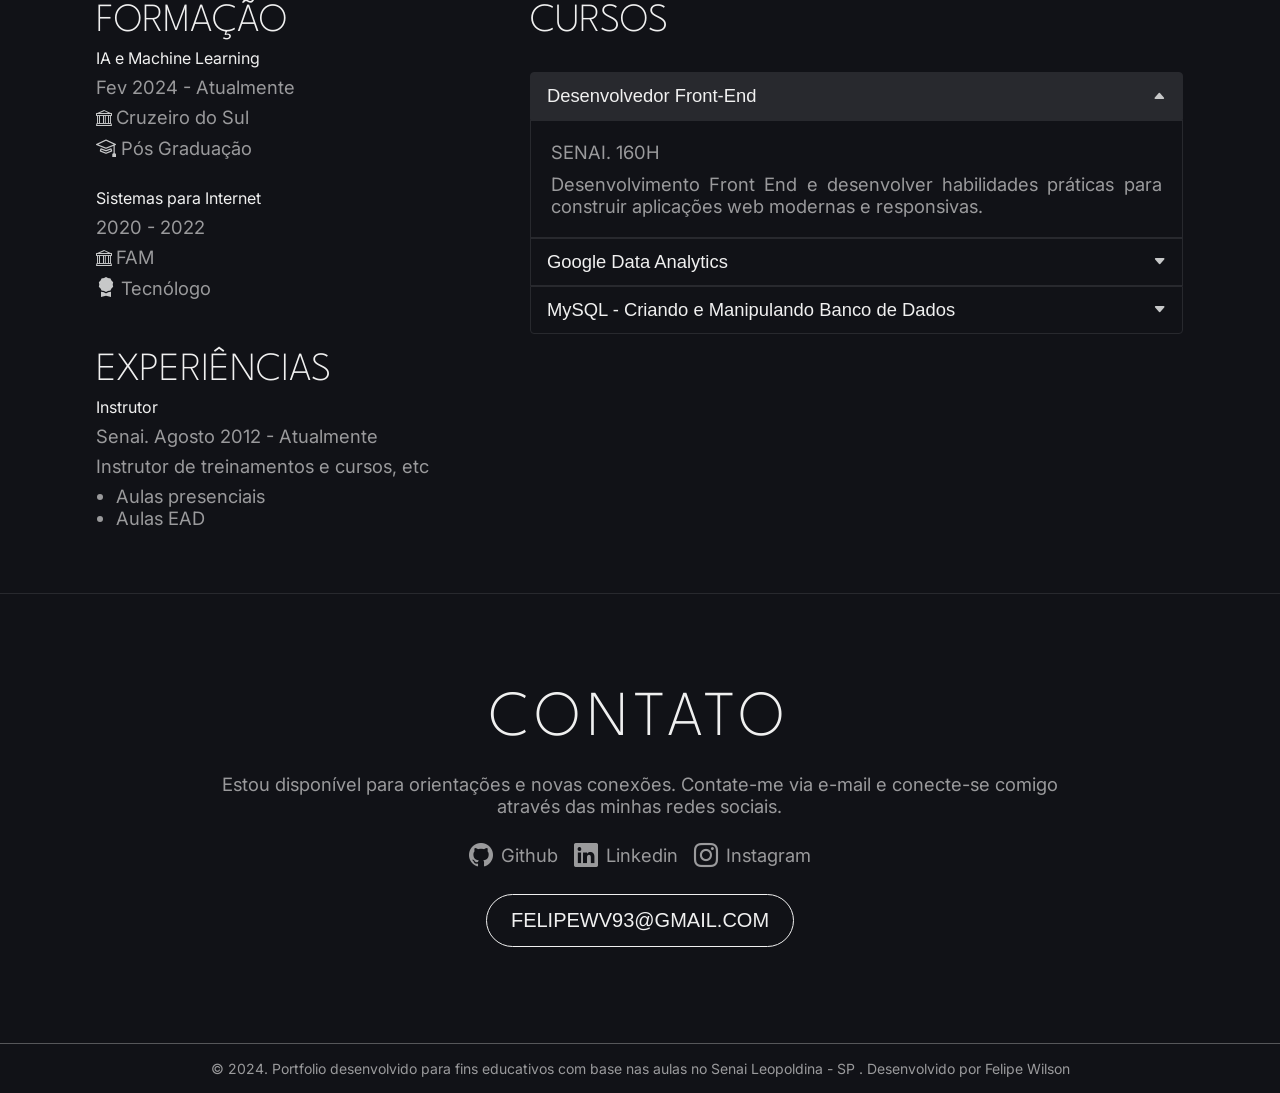
==== commit d02e508b: "update" ====
--- a/index.html
+++ b/index.html
@@ -223,7 +223,7 @@
 
 
             <div class="projeto-card card-reverse">
-                <img class="card-cover" src="img/projetos/portfolio.PNG" alt="">
+                <img class="card-cover" src="img/projetos/bg.png" alt="">
                     <div class="card-body">
                         <h3 class="card-title"> Portfolio Pessoal </h3>
                         <p class="card-descricao"> A História por trás do meu Portfolio </p>
@@ -336,13 +336,13 @@
 
         <div class="sobre-content1">
 
-            <img class="sobre-logo" src="img/avatar.jpg" alt="">
+            <img class="sobre-logo" src="img/perfil2.jpg" alt="">
 
             <div class="sobre-descricao">
 
                 <h2> Sobre Mim</h2>
                 <p>
-                    Felipe Wilson. Apaixonado por música, livros e ingressando no mundo DEV.
+                    Felipe Viana. Apaixonado por música, livros e ingressando no mundo DEV.
                 </p>
 
                 <div class="sobre-icones">
@@ -421,39 +421,43 @@
                     <div class="accordion-item active">
 
                         <button class="accordion-header start">
-                            <span> Desenvolvedor Front-End com Angular </span>
+                            <span> Desenvolvedor Front-End </span>
                             <i class="bi bi-caret-down-fill"> </i>
                         </button>
 
                         <div class="accordion-body">
-                            <p> Digital Innovation One. 68H </p>
-                            <p> Desenvolvimento Front End com Angular e desenvolver habilidades práticas para construir aplicações web modernas e responsivas, enquanto treina recursos de Inteligência Artificial para se tornar um desenvolvedor completo. </p>
+                            <p> SENAI. 160H </p>
+                            <p> Desenvolvimento Front End e desenvolver habilidades práticas para construir aplicações web modernas e responsivas. </p>
                         </div>
                     </div>
 
                     <div class="accordion-item">
 
                         <button class="accordion-header">
-                            <span> Google Cloud Engineer </span>
+                            <span> Google Data Analytics </span>
                             <i class="bi bi-caret-down-fill"> </i>
                         </button>
 
                         <div class="accordion-body">
-                            <p> SENAI. Fev 2024. 40H.</p>
-                            <p> Com a certificação Associate Cloud Engineer, é possível implantar aplicativos, monitorar operações e gerenciar soluções corporativas. Também é possível usar o Console do Google Cloud e a interface de linha de comando na realização de tarefas comuns baseadas na plataforma para a manutenção de uma ou mais soluções implantadas que usam os serviços gerenciados pelo Google ou autogerenciados no Google Cloud. </p>
+                            <p> Coursera. 2023. 60H.</p>
+                            <p> Quem recebe o Certificado Profissional de Análise de Dados do Google fica qualificado
+                                em ferramentas e plataformas que incluem planilhas, SQL, Tableau e
+                                R, sabendo como preparar, processar, analisar e compartilhar dados
+                                para realizar uma ação consciente.  </p>
                         </div>
                     </div>
 
                     <div class="accordion-item">
 
                         <button class="accordion-header end">
-                            <span> Google Cloud Computing Foundations </span>
+                            <span> MySQL - Criando e Manipulando Banco de Dados </span>
                             <i class="bi bi-caret-down-fill"> </i>
                         </button>
 
                         <div class="accordion-body end">
-                            <p> SENAI. Fev 2024. 40H. </p>
-                            <p> Este curso fornece uma visão geral da computação em nuvem, maneiras de usar o Google Cloud e diferentes opções de computação. </p>
+                            
+                            <p> Impacta. 2023. 25H. </p>
+                            <p> Projetar e criar um banco de dados do zero, definindo cláusulas, associação de tabelas, integridade, consistência de dados. </p>
                         </div>
                     </div>
 
--- a/css/estilo.css
+++ b/css/estilo.css
@@ -11,7 +11,7 @@
 
     --title-color: #F0F0F0;
     --text-color: #9a9a9c;
-    --link-color: #9a9a9c;
+    --link-color: #c7c8c9;
     --icon-color: #c7c8c9;
 
 }
@@ -19,13 +19,13 @@
 :root[data-theme='light'] {
     --primary-color: #0B0B0F;
     --primary-bg-color: #E9E9E9;
-    --secondary-bg-color: white;
+    --secondary-bg-color: #c7c8c9;
     --primary-border-color: #c7c8c9;
     --secondary-border-color: #0b0b0f;
 
     --title-color: #0b0b0f;
-    --text-color: #28292e;
-    --link-color: #28292e;
+    --text-color: #a3a2a2;
+    --link-color: #0b0b0f;
     --icon-color: #56575a;
 }
 /*
@@ -42,7 +42,7 @@
 html[data-theme='light'] .logo {
     filter: invert(1);
 }
-html[data-theme='light'] .tecnologias-logo {
+html[data-theme='light'] .tecnologia-logo {
     filter: invert(80%);
 }
 /* (*) reset do CSS */
@@ -178,10 +178,11 @@
 .menu-link.active .menu-text,
 .menu-link:hover .menu-icon,
 .menu-link:hover .menu-text{
-    color: var(--primary-color);
+    color: var(--link-color);
 }
 .menu-icon, .menu-text{
     color: var(--text-color);
+    font-weight: 600;
 }
 .menu-icon{
     font-size: 1.5rem;
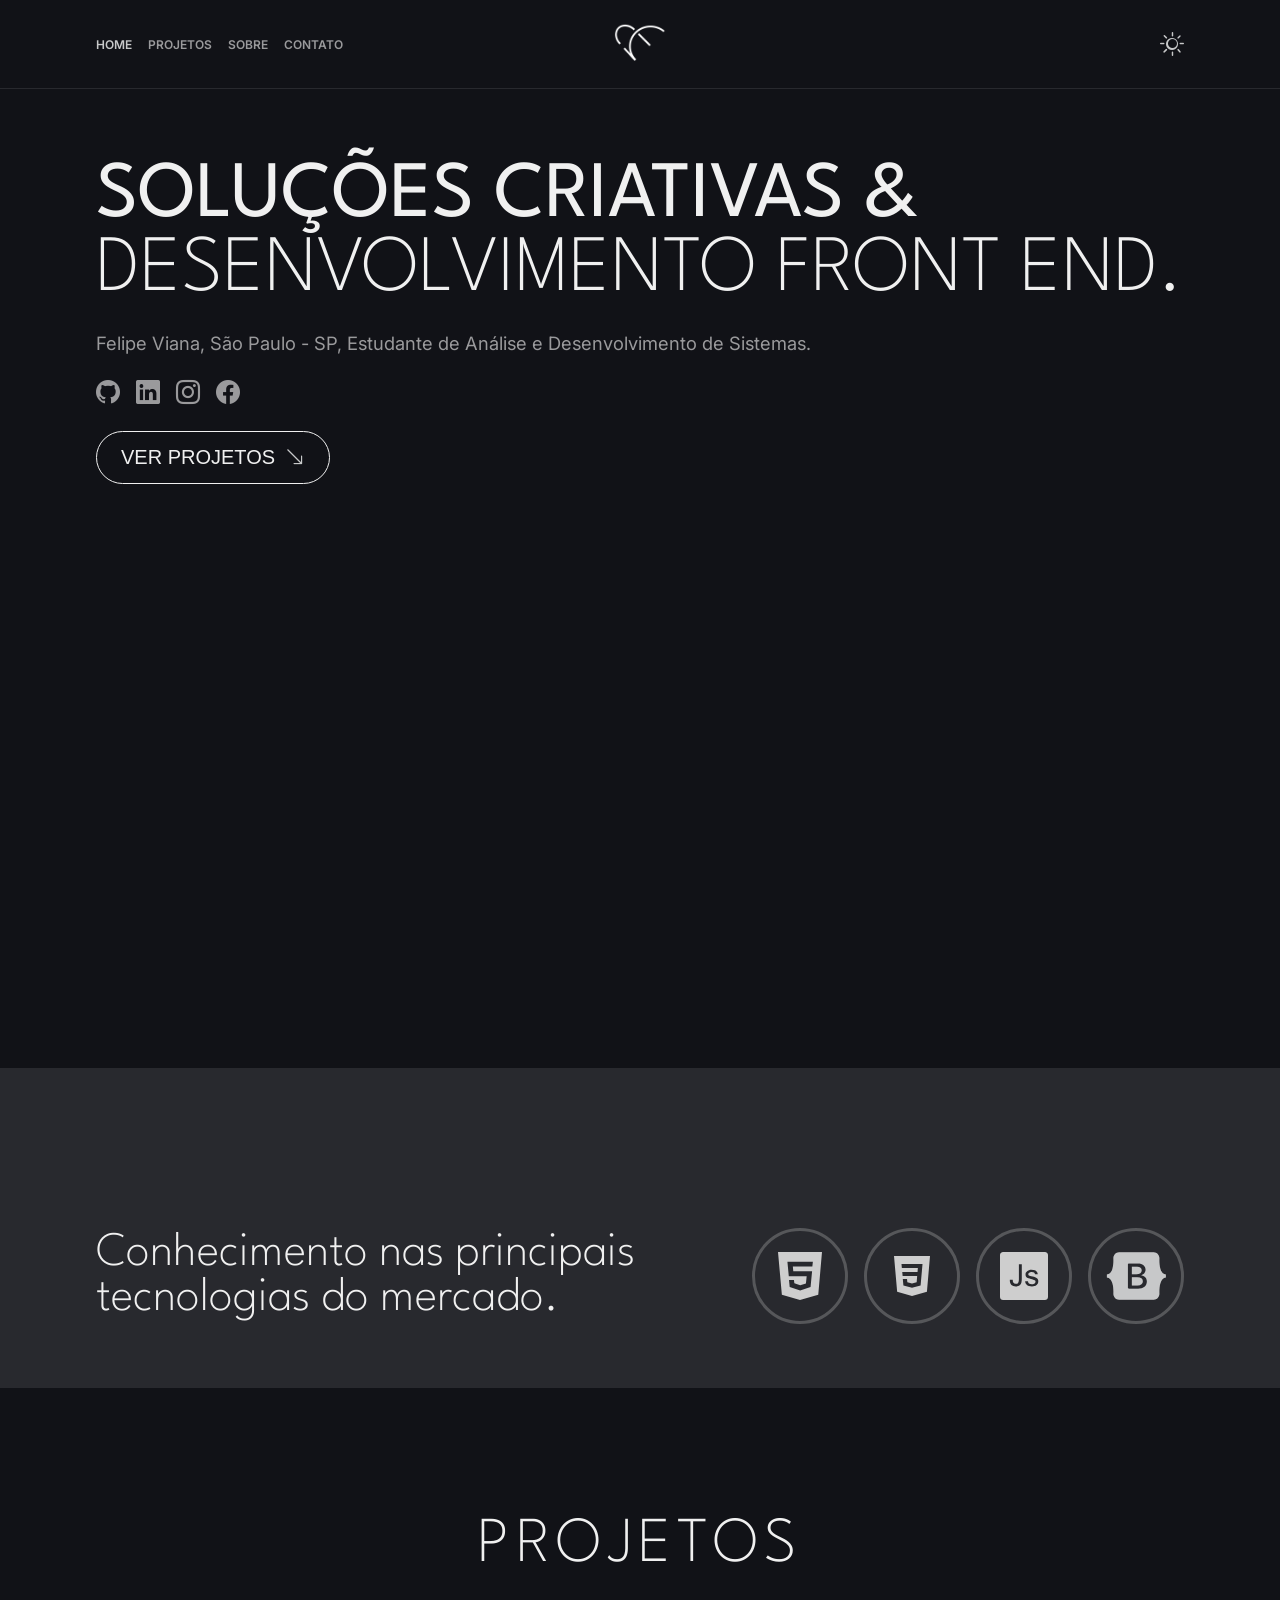
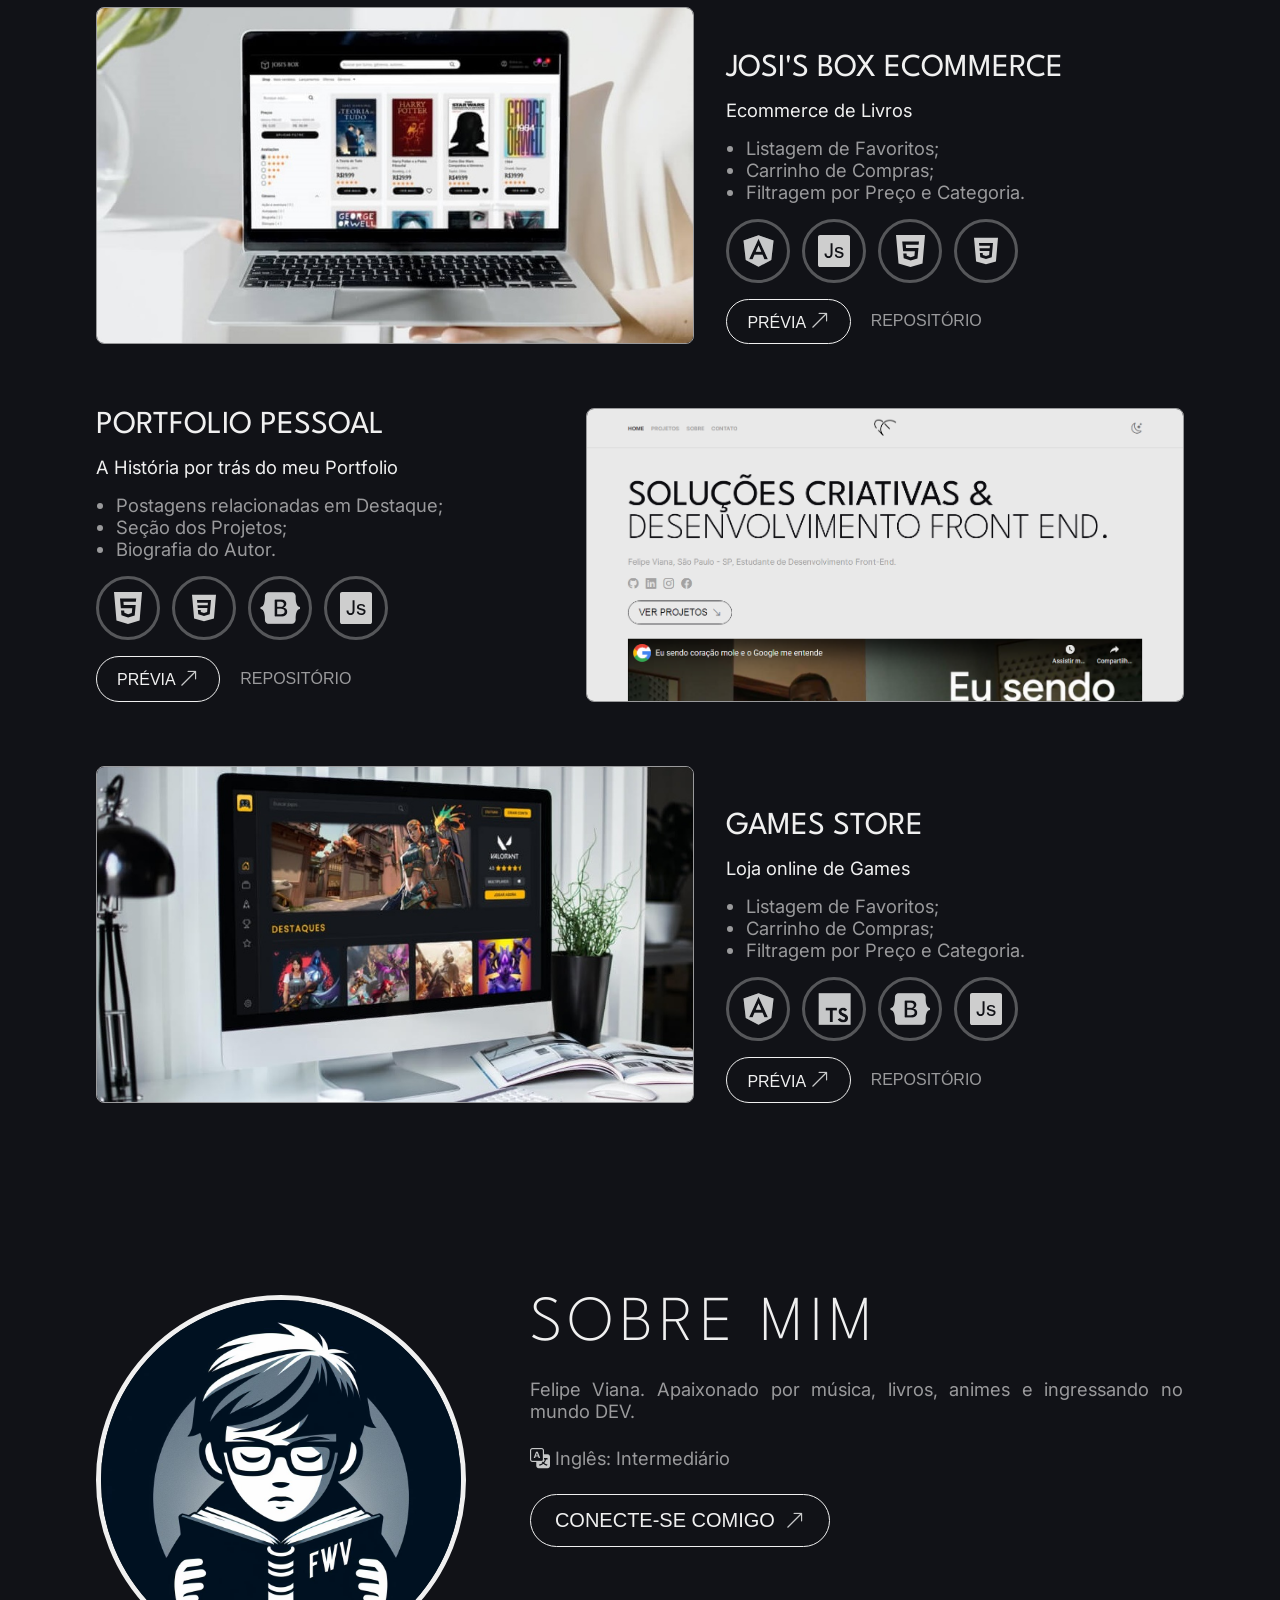
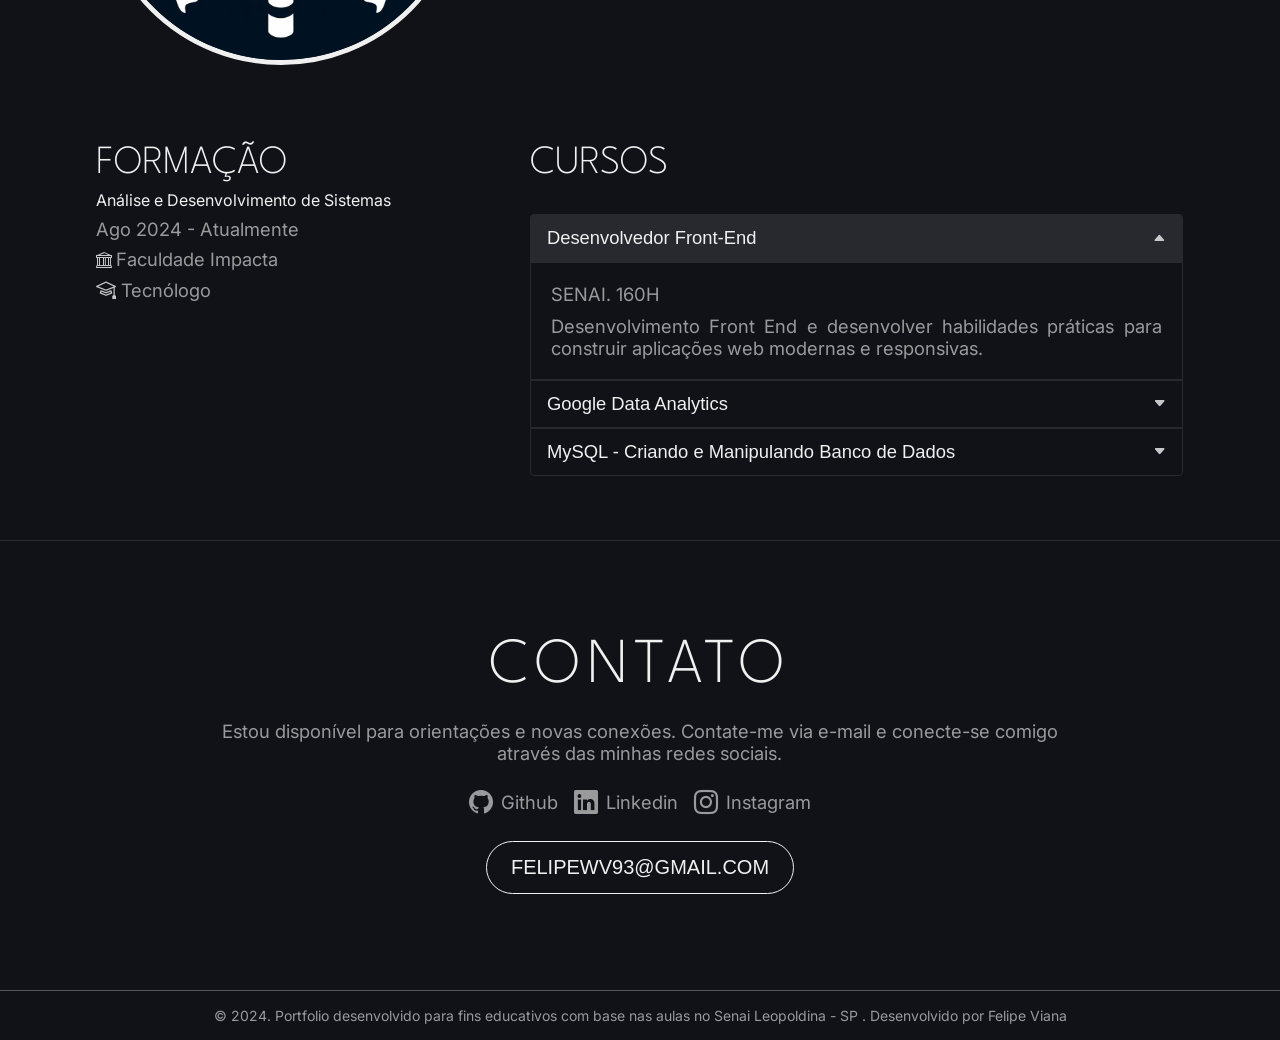
==== commit 9e7ec23d: "update" ====
--- a/index.html
+++ b/index.html
@@ -96,7 +96,7 @@
         <div class="main-content">
             
             <h1> <b> Soluções Criativas & </b> Desenvolvimento Front End. </h1>
-            <p> Felipe Viana, São Paulo - SP, Estudante de Desenvolvimento Front-End.
+            <p> Felipe Viana, São Paulo - SP, Estudante de Análise e Desenvolvimento de Sistemas.
             </p>
 
             <ul class="menu menu-social">
@@ -342,7 +342,7 @@
 
                 <h2> Sobre Mim</h2>
                 <p>
-                    Felipe Viana. Apaixonado por música, livros e ingressando no mundo DEV.
+                    Felipe Viana. Apaixonado por música, livros, animes e ingressando no mundo DEV.
                 </p>
 
                 <div class="sobre-icones">
@@ -369,47 +369,21 @@
             <div class="col1">
                 <div class="row1">
                     <h3> Formação </h3>
-                    <h4> IA e Machine Learning </h4>
-                    <span> Fev 2024 - Atualmente </span>
+                    <h4> Análise e Desenvolvimento de Sistemas </h4>
+                    <span> Ago 2024 - Atualmente </span>
 
                     <div class="=sobre-icones">
                         <i class="bi bi-bank"></i>
-                        <span> Cruzeiro do Sul </span>
+                        <span> Faculdade Impacta </span>
                     </div>
 
                     <div class="sobre-icones">
                         <i class="bi bi-mortarboard"> </i>
-                        <span> Pós Graduação </span> <br> <br>
-                    </div>
-
-                    <h4> Sistemas para Internet </h4>
-                    <span> 2020 - 2022 </span>
-
-                    <div class="=sobre-icones">
-                        <i class="bi bi-bank"></i>
-                        <span> FAM </span>
-                    </div>
-
-                    <div class="sobre-icones">
-                        <i class="bi bi-award-fill"> </i>
                         <span> Tecnólogo </span> <br> <br>
                     </div>
 
                 </div> <!-- row 1 -->
 
-                <div class="row2">
-
-                    <h3> Experiências </h3>
-                    
-                    <h4> Instrutor </h4>
-                    <span> Senai. Agosto 2012 - Atualmente </span>
-                    <span> Instrutor de treinamentos e cursos, etc </span>
-
-                    <ul class="sobre-lista">
-                        <li class="sobre-item"> Aulas presenciais </li>
-                        <li class="sobre-item"> Aulas EAD </li>
-                    </ul>
-                </div>
             </div> <!-- coluna 1-->
 
 
@@ -506,7 +480,7 @@
     </section> <!-- fim contato -->
 
     <footer>
-        <p> &copy; 2024. Portfolio desenvolvido para fins educativos com base nas aulas no <a href="https://sp.senai.br/unidade/leopoldina/" target="_blank"> Senai Leopoldina - SP </a>. Desenvolvido por <a href="https://github.com/Felipewv93" target="_blank"> Felipe Wilson </a>
+        <p> &copy; 2024. Portfolio desenvolvido para fins educativos com base nas aulas no <a href="https://sp.senai.br/unidade/leopoldina/" target="_blank"> Senai Leopoldina - SP </a>. Desenvolvido por <a href="https://github.com/Felipewv93" target="_blank"> Felipe Viana </a>
         </p>
     </footer>
     <script src="js/script.js"></script>
